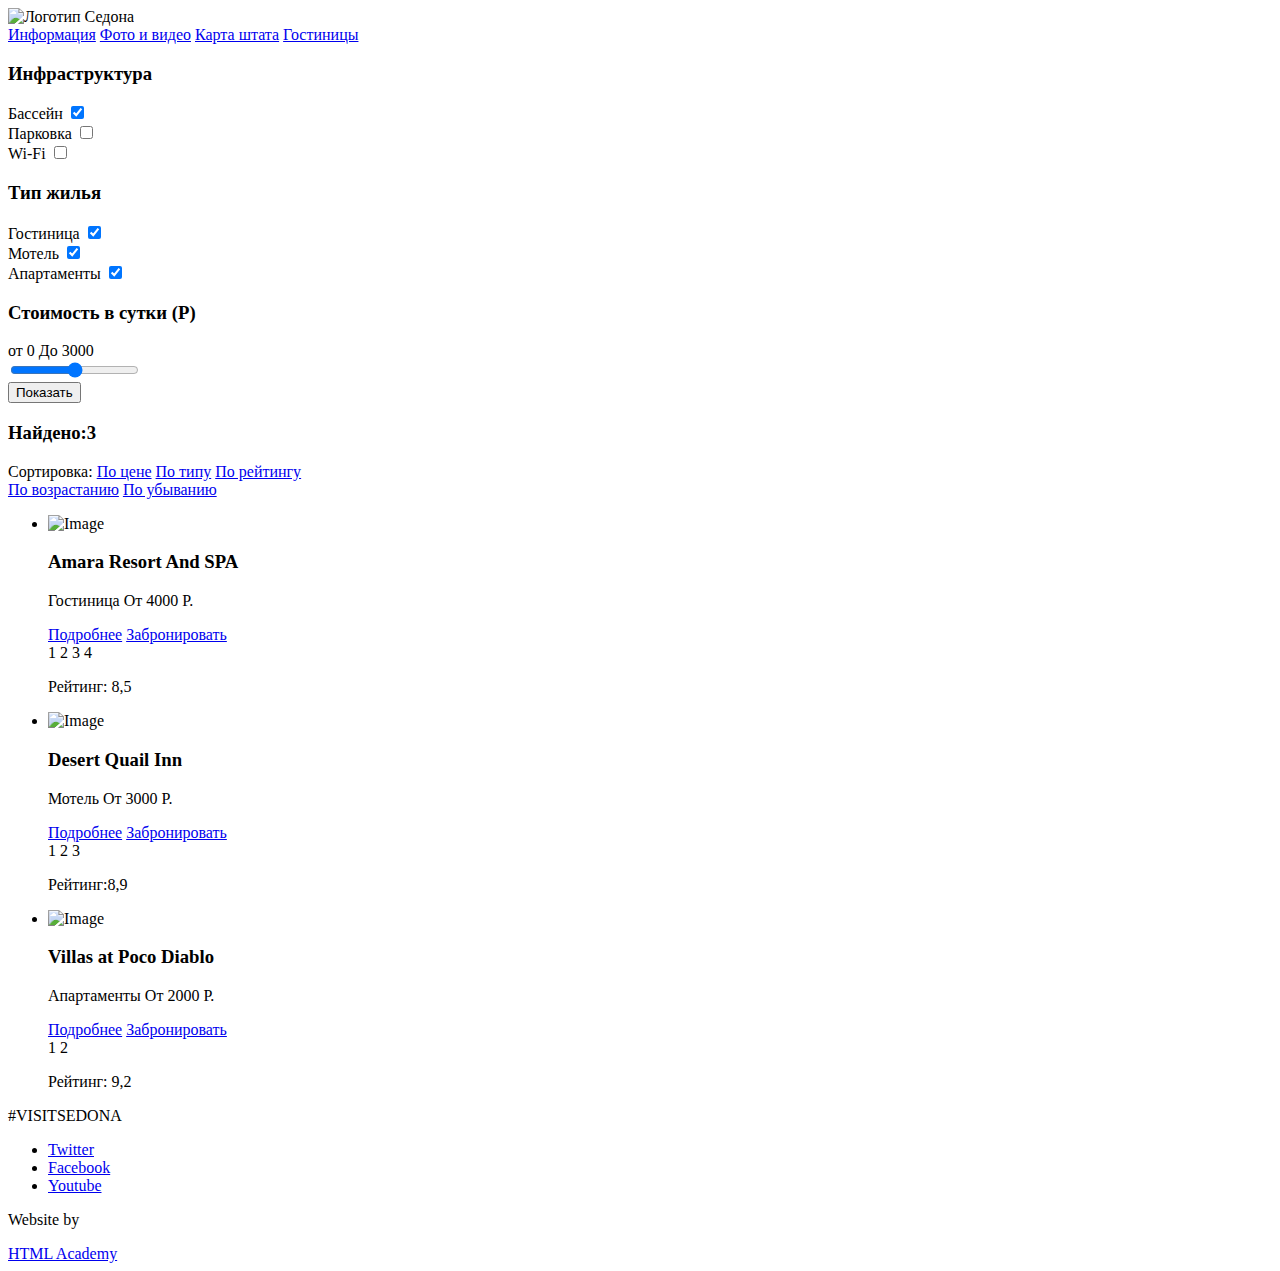
==== hotels.html @ c2d2613c "1" ====
<!DOCTYPE html>
<html lang="ru">
<head>
    <meta charset="UTF-8">
    <title>Hotels</title>
</head>
<body>
    <header class="header">
        <a class="header-logo">
            <img src="img/index-logo.svg" width="" height="" alt="Логотип Седона">
        </a>
        <nav class="header-menu">
            <a class="header-menu-link" href="#">Информация</a>
            <a class="header-menu-link" href="#">Фото и видео</a>
            <a class="header-menu-link" href="#">Карта штата</a>
            <a class="header-menu-link" href="hotels.html">Гостиницы</a>
        </nav>
    </header>
    <main>
        <form class="filters">
            <div class="filters-box">
                <h3 class="filters-box-infrastructure">Инфраструктура</h3>
                    <div class="filters-box-swimmingpool">
                        <lable for="swimmingpool">Бассейн</lable> 
                        <input type="checkbox" id="swimmingpool" checked>
                    </div>
                    <div class="filters-box-parking"> 
                        <lable for="parking">Парковка</lable> 
                        <input type="checkbox" id="parking">
                    </div>
                    <div class="filters-box-wifi"> 
                        <lable for="Wifi">Wi-Fi</lable> 
                        <input type="checkbox" id="Wifi">
                    </div>
            </div>
            <div class="filters-box">
                <h3 class="filters-box-home">Тип жилья</h3>
                <div class="filters-box-hotel">
                    <lable for="hotel">Гостиница</lable> 
                    <input type="checkbox" id="hotel" checked>
                </div>
                <div class="filters-box-motel">
                    <lable for="motel">Мотель</lable> 
                    <input type="checkbox" id="motel" checked>
                </div>
                <div class="filters-box-apartment">
                    <lable for="apartment">Апартаменты</lable> 
                    <input type="checkbox" id="apartment" checked>
                </div>
            </div>
            <div class="filters-box filters-slider">
                <h3 class="filters-box-value">Стоимость в сутки (Р)</h3>
                <div class="filters-slider-range">
                    <span class="slider-value">от 0</span>
                    <span class="slider-value">До 3000</span>
                </div>
                <input type="range" min="0" max="4000">
                <div class="slider">
                    <div class="slider-bar">
                        <span class="slider-toggler"></span>
                        <span class="slider-toggler"></span>
                    </div>
                </div>
                <div class="slider-button">
                    <input id="button-box" type="submit" value="Показать">
                </div>
            </div>
            <div class="sorting">
                <h3 class="sorting-heading">Найдено:3</h3>
                <div class="sorting-target">
                    Сортировка:
                    <a href="#" name="По цене">По цене</a>
                    <a href="#" name="По типу">По типу</a>
                    <a href="#" name="По рейтингу">По рейтингу</a>
                </div>
                <div class="sorting-order">
                    <a href="#" class="sorting-order-button sorting-order-button-asc">По возрастанию</a>
                    <a href="#" class="sorting-order-button sorting-order-button-desc sorting-order-button-active">По убыванию</a>
                </div>
            </div>
        </form>
        <section class="hotels">
            <ul class="hotels-list">
                <li class="card">
                    <img src="#" alt="Image" class="card-img">
                    <div class="card-content">
                        <h3 class="card-heading">Amara Resort And SPA</h3>
                        <p class="card-caption">
                            <span>Гостиница</span>
                            <span>От 4000 Р.</span>
                        </p>
                        <div class="card-btn">
                            <a href="#" class="btn card-btn">Подробнее</a>
                            <a href="#" class="btn card-btn card-btn-secondary">Забронировать</a>
                        </div>
                    </div>
                    <div class="card-rating">
                        <div class="rating-stars">
                            <span class="rating-star">1</span>
                            <span class="rating-star">2</span>
                            <span class="rating-star">3</span>
                            <span class="rating-star">4</span>
                        </div>
                        <p class="rarting-summery">
                            Рейтинг: 8,5
                        </p>
                    </div>
                </li>
                <li class="card">
                    <img src="#" alt="Image" class="card-img">
                    <div class="card-content">
                        <h3 class="card-heading">Desert Quail Inn</h3>
                        <p class="card-caption">
                            <span>Мотель</span>
                            <span>От 3000 Р.</span>
                        </p>
                        <div class="card-btn">
                            <a href="#" class="btn card-btn">Подробнее</a>
                            <a href="#" class="btn card-btn">Забронировать</a>
                        </div>
                    </div>
                    <div class="card-rating">
                        <div class="rating-stars">
                            <span class="rating-star">1</span>
                            <span class="rating-star">2</span>
                            <span class="rating-star">3</span>
                        </div>
                        <p class="rarting-summery">
                            Рейтинг:8,9
                        </p>
                    </div>
                </li>
                <li class="card">
                    <img src="#" alt="Image" class="card-img">
                    <div class="card-content">
                        <h3 class="card-heading">Villas at Poco Diablo</h3>
                        <p class="card-caption">
                            <span>Апартаменты</span>
                            <span>От 2000 Р.</span>
                        </p>
                        <div class="card-btn">
                            <a href="#" class="btn card-btn">Подробнее</a>
                            <a href="#" class="btn card-btn">Забронировать</a>
                        </div>
                    </div>
                    <div class="card-rating">
                        <div class="rating-stars">
                            <span class="rating-star">1</span>
                            <span class="rating-star">2</span>
                        </div>
                        <p class="rarting-summery">
                            Рейтинг: 9,2
                        </p>
                    </div>
                </li>
            </ul>
        </section>
    </main>
    <footer class="footer">
        <p class="footer-hashtag hashtag">#VISITSEDONA</p>
        <ul class="footer-socials">
            <li><a class="button social social-tw" href="#">Twitter</a></li>
            <li><a class="button social social-fb" href="#">Facebook</a></li>
            <li><a class="button social social-ytb" href="#">Youtube</a></li>
        </ul>
        <div class="footer-credentials credentials">
            <p class="credentials-caption">Website by</p>
            <a class="credentials-link" href="https://htlmacadamy.ru">HTML Academy</a>
        </div>
    </footer>
</body>
</html>
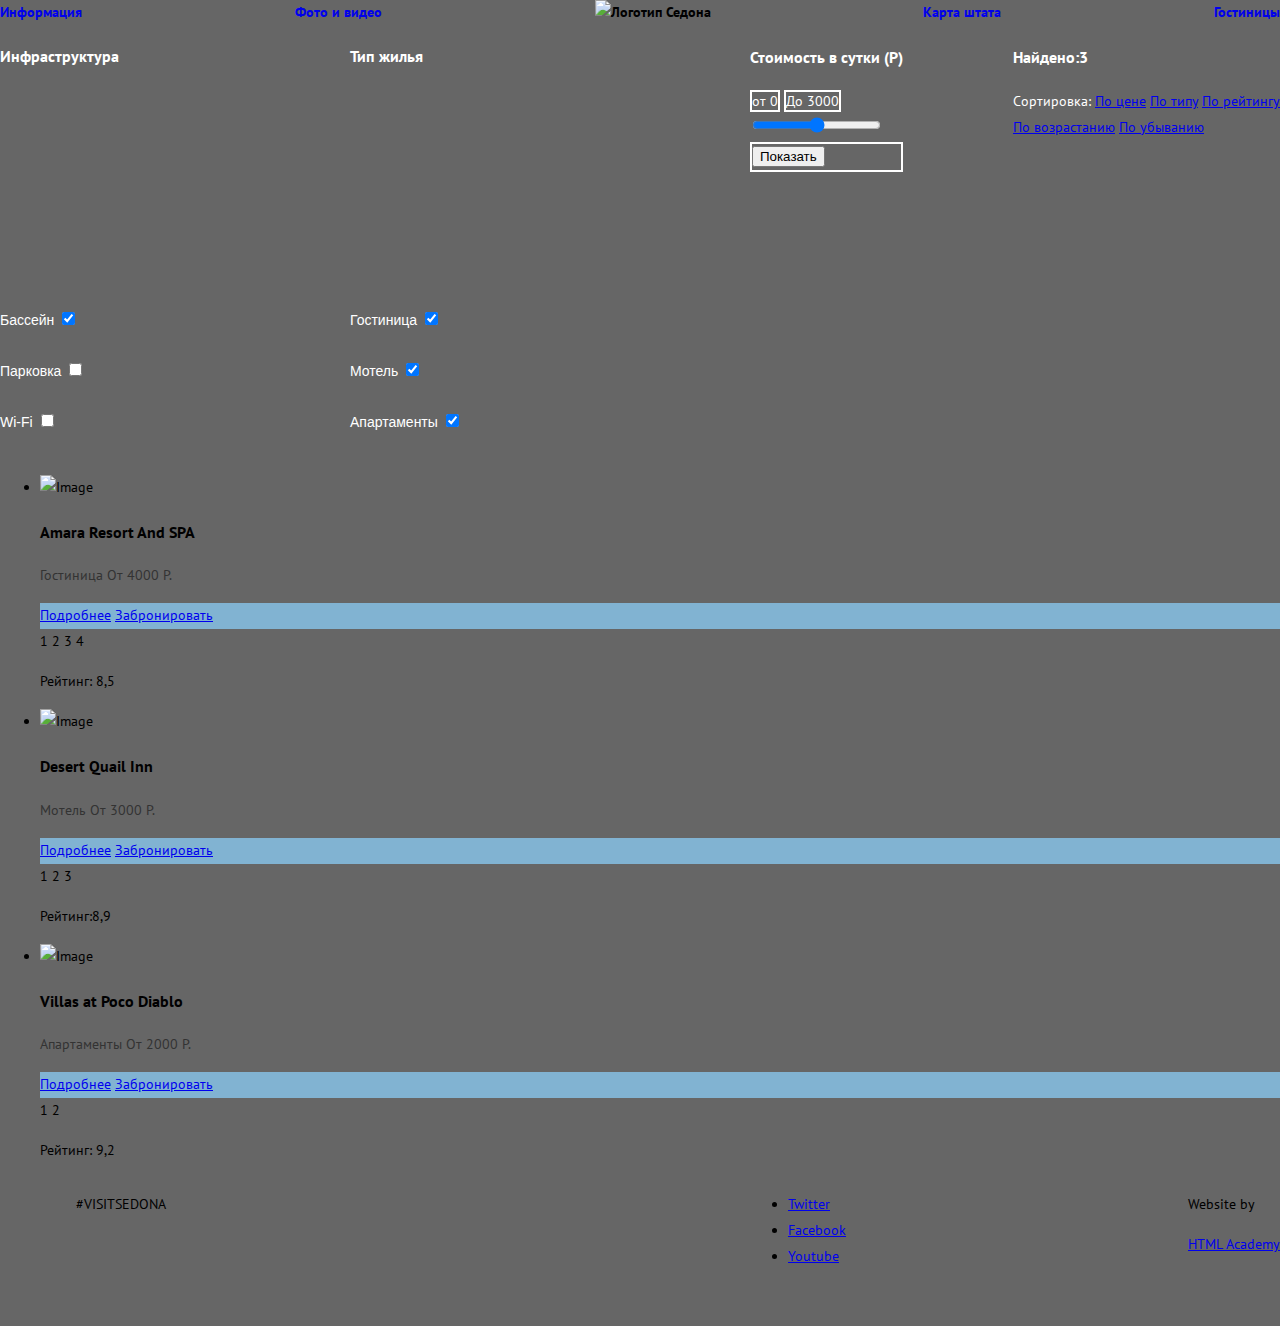
==== commit f4f002ea: "на второй комп" ====
--- a/hotels.html
+++ b/hotels.html
@@ -3,15 +3,19 @@
 <head>
     <meta charset="UTF-8">
     <title>Hotels</title>
+    <link rel="stylesheet" href="css/normalize.css">
+    <link rel="stylesheet" href="css/outline.css">
+    <link href="https://fonts.googleapis.com/css?family=PT+Sans:400,700&amp;subset=latin,cyrillic" rel="stylesheet">
+    <link rel="stylesheet" href="hotels.css" type="text/css">
 </head>
 <body>
     <header class="header">
-        <a class="header-logo">
-            <img src="img/index-logo.svg" width="" height="" alt="Логотип Седона">
-        </a>
         <nav class="header-menu">
             <a class="header-menu-link" href="#">Информация</a>
             <a class="header-menu-link" href="#">Фото и видео</a>
+            <a class="header-logo">
+                <img src="Layer 8.jpg" width="67px" height="56px" alt="Логотип Седона">
+            </a>
             <a class="header-menu-link" href="#">Карта штата</a>
             <a class="header-menu-link" href="hotels.html">Гостиницы</a>
         </nav>
@@ -20,30 +24,30 @@
         <form class="filters">
             <div class="filters-box">
                 <h3 class="filters-box-infrastructure">Инфраструктура</h3>
-                    <div class="filters-box-swimmingpool">
+                    <div class="input-group filters-input-group">
                         <lable for="swimmingpool">Бассейн</lable> 
                         <input type="checkbox" id="swimmingpool" checked>
                     </div>
-                    <div class="filters-box-parking"> 
+                    <div class="input-group"> 
                         <lable for="parking">Парковка</lable> 
                         <input type="checkbox" id="parking">
                     </div>
-                    <div class="filters-box-wifi"> 
+                    <div class="input-group"> 
                         <lable for="Wifi">Wi-Fi</lable> 
                         <input type="checkbox" id="Wifi">
                     </div>
             </div>
             <div class="filters-box">
                 <h3 class="filters-box-home">Тип жилья</h3>
-                <div class="filters-box-hotel">
+                <div class="input-group">
                     <lable for="hotel">Гостиница</lable> 
                     <input type="checkbox" id="hotel" checked>
                 </div>
-                <div class="filters-box-motel">
+                <div class="input-group">
                     <lable for="motel">Мотель</lable> 
                     <input type="checkbox" id="motel" checked>
                 </div>
-                <div class="filters-box-apartment">
+                <div class="input-group">
                     <lable for="apartment">Апартаменты</lable> 
                     <input type="checkbox" id="apartment" checked>
                 </div>
@@ -51,8 +55,8 @@
             <div class="filters-box filters-slider">
                 <h3 class="filters-box-value">Стоимость в сутки (Р)</h3>
                 <div class="filters-slider-range">
-                    <span class="slider-value">от 0</span>
-                    <span class="slider-value">До 3000</span>
+                    <span class="slider-value-from">от 0</span>
+                    <span class="slider-value-to">До 3000</span>
                 </div>
                 <input type="range" min="0" max="4000">
                 <div class="slider">
@@ -69,9 +73,9 @@
                 <h3 class="sorting-heading">Найдено:3</h3>
                 <div class="sorting-target">
                     Сортировка:
-                    <a href="#" name="По цене">По цене</a>
-                    <a href="#" name="По типу">По типу</a>
-                    <a href="#" name="По рейтингу">По рейтингу</a>
+                    <a href="#" class="sorting-target sorting-target-link-active" name="По цене">По цене</a>
+                    <a href="#" class="sorting-target sorting-target-link" name="По типу">По типу</a>
+                    <a href="#" class="sorting-target sorting-target-link" name="По рейтингу">По рейтингу</a>
                 </div>
                 <div class="sorting-order">
                     <a href="#" class="sorting-order-button sorting-order-button-asc">По возрастанию</a>
--- a/hotels.css
+++ b/hotels.css
@@ -0,0 +1,263 @@
+body{
+    margin: 0;
+    padding: 0;
+
+    font-family: "PT Sans" , Arial, sans-serif;
+    font-size: 14px;
+    line-height: 1.85;
+    font-weight: normal;
+    color: #000000;
+
+
+    background-color: #666666;
+}
+
+header {
+  margin: 0;
+  padding: 0;
+}
+
+.header-menu{
+    margin: 0;
+    padding: 0;
+    list-style: none;
+
+    display: flex;
+    justify-content: space-between;
+    flex-wrap: nowrap;
+}
+
+.header-menu a{
+    text-decoration: none;
+    font-weight: bold;
+}
+
+.header-logo{
+    background-image: url ("Vector Smart Object.jpg");
+}
+
+.filters{
+    display: flex;
+    justify-content: space-between;
+    flex-wrap: nowrap;
+
+    color:#ffffff;
+    background-image: url("img/backgroundimage.jpg")
+}
+
+.filters-box{
+    
+
+}
+
+.filters-box-infrastructure{
+    width: 240px;
+    height: 220px;
+    font-size: 16px;
+    font-weight: 21px;
+
+    padding-bottom: 30px;
+}
+
+.filters-box-home{
+    width: 290px;
+    height: 220px;
+    font-size: 16px;
+    font-weight: 21px;
+
+    padding-bottom: 30px;
+}
+
+.filters-box-slider{
+    width: 330px;
+    height: 220px;
+    font-size: 16px;
+    font-weight: 21px;
+}
+
+.input-group{
+    font-size: 14px;
+    font-weight: 21px;
+    padding-bottom: 25px;
+
+    color: #ffffff;
+    font-family: "Myriad Pro" , Arial , sans-serif;
+}
+
+.filters-input-group{
+    color: #ffffff;
+}
+
+.filters-slider{
+    color: #ffffff;
+
+}
+
+.slider-value-from{
+    color: #ffffff;
+    border: #ffffff solid 2px;
+}
+
+.slider-value-to{
+    color: #ffffff;
+    border: #ffffff solid 2px;
+}
+
+.slider{
+    color: #ffffff;
+}
+
+.slider-bar{
+    color: #ffffff;
+}
+
+.slider-toggler{
+    color: #ffffff;
+
+}
+
+.slider-button{
+    color: #ffffff;
+    border: #ffffff solid 2px;
+}
+
+.sorting{
+
+}
+
+.sorting-header{
+    font-size: 21px;
+    font-weight: 26px;
+
+    /*Жирный*/
+    font-family: bold;
+}
+
+.sorting-targer{
+    font-size: 12px;
+    font-weight: 18px;
+
+    color: #000000;
+    font-family: "Myriad Pro" , Arial , sans-serif;
+
+}
+
+.sorting-targer-link{
+    color: #000000;
+}
+
+.sorting-targer-link-active{
+    color: #81b3d2;
+
+}
+
+.sorting-order-button{
+
+}
+
+.sorting-order-button-asc{
+    background-image: url("img/asc.jpg")
+    
+}
+
+.sorting-order-button-desc{
+    background-image: url("img/desc.jpg")
+    
+}
+
+.hotels{
+
+}
+
+.hotels-list{
+
+}
+
+.card{
+
+}
+
+.card-image{
+
+}
+
+.card-content{
+
+}
+
+.card-heading h3{
+    font-size: 12px;
+    font-weight: 18px;
+
+    color: #000000;
+
+}
+
+.card-caption>span:nth-child(1){
+    color:#333333;
+
+}
+
+.card-caption>span:nth-child(2){
+    color:#333333;
+}
+
+.card-btn{
+    background-color: #81b3d2;
+
+}
+
+.card-brn-secondary{
+    background-color: #766357;
+}
+
+.card-rating{
+
+}
+
+.card-stars{
+
+}
+
+.card-star{
+    background-image: url("img/star.jpg");
+}
+
+.rating-summery{
+    font-size: 12px;
+    font-weight: 18px;
+
+    background-color: #f2f2f2;
+    color: #666666;
+    font-family: "Myriad Pro" , Arial , sans-serif;
+
+}
+
+.footer{
+    display: flex;
+    justify-content: space-between;
+}
+
+.footer-hashtag{
+    margin-left: 76px;
+    margin-right: 90px;
+    height: 120px;
+    width: 240px;
+}
+
+.social{
+    height: 30px;
+    list-style: none;
+
+}
+
+.social-tw,
+.social-fb,
+.social-ytb{
+    height: 30px;
+    
+}
+
+.footer-credentials{
+    height: 100px;
+}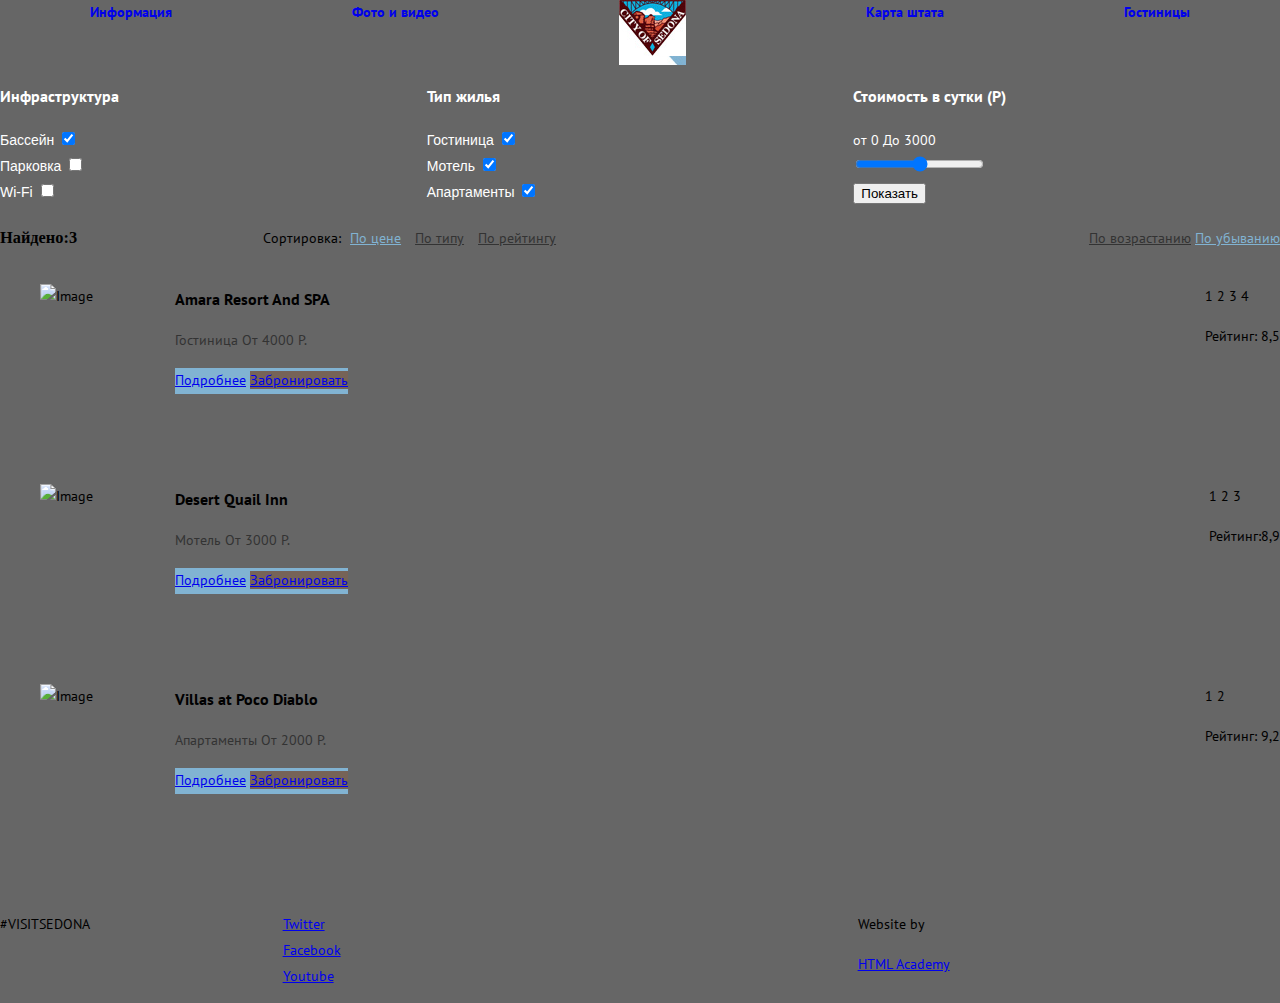
==== commit 07fcb73e: "на ноут" ====
--- a/hotels.html
+++ b/hotels.html
@@ -86,65 +86,65 @@
         <section class="hotels">
             <ul class="hotels-list">
                 <li class="card">
-                    <img src="#" alt="Image" class="card-img">
                     <div class="card-content">
-                        <h3 class="card-heading">Amara Resort And SPA</h3>
+                        <img src="#"  class="card-img" alt="Image" width="135"   height="90">
+                        <h3 class="card-heading ">Amara Resort And SPA</h3>
                         <p class="card-caption">
                             <span>Гостиница</span>
                             <span>От 4000 Р.</span>
                         </p>
                         <div class="card-btn">
-                            <a href="#" class="btn card-btn">Подробнее</a>
-                            <a href="#" class="btn card-btn card-btn-secondary">Забронировать</a>
+                            <a href="#" class="btn card-btn ">Подробнее</a>
+                            <a href="#" class="btn card-btn  card-btn-secondary ">Забронировать</a>
                         </div>
                     </div>
                     <div class="card-rating">
-                        <div class="rating-stars">
+                        <div class="rating-stars ">
                             <span class="rating-star">1</span>
                             <span class="rating-star">2</span>
                             <span class="rating-star">3</span>
                             <span class="rating-star">4</span>
                         </div>
-                        <p class="rarting-summery">
+                        <p class="rarting-summery ">
                             Рейтинг: 8,5
                         </p>
                     </div>
                 </li>
                 <li class="card">
-                    <img src="#" alt="Image" class="card-img">
                     <div class="card-content">
-                        <h3 class="card-heading">Desert Quail Inn</h3>
+                        <img src="#" class="card-img" alt="Image" width="135"  height="90">
+                        <h3 class="card-heading ">Desert Quail Inn</h3>
                         <p class="card-caption">
                             <span>Мотель</span>
                             <span>От 3000 Р.</span>
                         </p>
                         <div class="card-btn">
-                            <a href="#" class="btn card-btn">Подробнее</a>
-                            <a href="#" class="btn card-btn">Забронировать</a>
+                            <a href="#" class="btn card-btn ">Подробнее</a>
+                            <a href="#" class="card-btn-secondary ">Забронировать</a>
                         </div>
                     </div>
                     <div class="card-rating">
-                        <div class="rating-stars">
+                        <div class="rating-stars ">
                             <span class="rating-star">1</span>
                             <span class="rating-star">2</span>
                             <span class="rating-star">3</span>
                         </div>
-                        <p class="rarting-summery">
+                        <p class="rarting-summery ">
                             Рейтинг:8,9
                         </p>
                     </div>
                 </li>
                 <li class="card">
-                    <img src="#" alt="Image" class="card-img">
                     <div class="card-content">
+                        <img src="#" class="card-img" alt="Image" width="135"  height="90">
                         <h3 class="card-heading">Villas at Poco Diablo</h3>
                         <p class="card-caption">
                             <span>Апартаменты</span>
                             <span>От 2000 Р.</span>
                         </p>
                         <div class="card-btn">
-                            <a href="#" class="btn card-btn">Подробнее</a>
-                            <a href="#" class="btn card-btn">Забронировать</a>
+                            <a href="#" class="btn card-btn ">Подробнее</a>
+                            <a href="#" class="btn card-btn card-btn-secondary ">Забронировать</a>
                         </div>
                     </div>
                     <div class="card-rating">
@@ -152,7 +152,7 @@
                             <span class="rating-star">1</span>
                             <span class="rating-star">2</span>
                         </div>
-                        <p class="rarting-summery">
+                        <p class="rarting-summery ">
                             Рейтинг: 9,2
                         </p>
                     </div>
--- a/hotels.css
+++ b/hotels.css
@@ -12,7 +12,9 @@
     background-color: #666666;
 }
 
-header {
+   
+
+.header {
   margin: 0;
   padding: 0;
 }
@@ -23,7 +25,7 @@
     list-style: none;
 
     display: flex;
-    justify-content: space-between;
+    justify-content: space-around;
     flex-wrap: nowrap;
 }
 
@@ -33,52 +35,51 @@
 }
 
 .header-logo{
-    background-image: url ("Vector Smart Object.jpg");
+    background-image: url("Vector Smart Object.jpg");
 }
 
 .filters{
+    margin: 0;
+    padding: 0;
+    list-style: none;
+
     display: flex;
     justify-content: space-between;
-    flex-wrap: nowrap;
+    flex-wrap: wrap;
 
     color:#ffffff;
     background-image: url("img/backgroundimage.jpg")
 }
 
 .filters-box{
-    
-
-}
+    width: 33.3333%;
+    
+    
+}
+
 
 .filters-box-infrastructure{
-    width: 240px;
-    height: 220px;
-    font-size: 16px;
-    font-weight: 21px;
-
-    padding-bottom: 30px;
+    
+    
+    
+    
 }
 
 .filters-box-home{
-    width: 290px;
-    height: 220px;
-    font-size: 16px;
-    font-weight: 21px;
-
-    padding-bottom: 30px;
+   
+   
+   
+    
 }
 
 .filters-box-slider{
-    width: 330px;
-    height: 220px;
-    font-size: 16px;
-    font-weight: 21px;
+    
+   
+    
 }
 
 .input-group{
-    font-size: 14px;
-    font-weight: 21px;
-    padding-bottom: 25px;
+
 
     color: #ffffff;
     font-family: "Myriad Pro" , Arial , sans-serif;
@@ -95,12 +96,12 @@
 
 .slider-value-from{
     color: #ffffff;
-    border: #ffffff solid 2px;
+   
 }
 
 .slider-value-to{
     color: #ffffff;
-    border: #ffffff solid 2px;
+    
 }
 
 .slider{
@@ -118,40 +119,62 @@
 
 .slider-button{
     color: #ffffff;
-    border: #ffffff solid 2px;
+   
+    
 }
 
 .sorting{
-
-}
-
-.sorting-header{
-    font-size: 21px;
-    font-weight: 26px;
+    margin: 0;
+    padding: 0;
+    list-style: none;
+    width: 100%;
+
+    display: flex;
+    justify-content: space-between;
+    align-items: baseline;
+}
+
+.sorting-heading{
+    color: #000000;
+    font-family: "Myriad Pro" , Arial , sans-serif;
 
     /*Жирный*/
     font-family: bold;
 }
 
-.sorting-targer{
-    font-size: 12px;
-    font-weight: 18px;
-
+.sorting-target{
     color: #000000;
-    font-family: "Myriad Pro" , Arial , sans-serif;
-
-}
-
-.sorting-targer-link{
-    color: #000000;
-}
-
-.sorting-targer-link-active{
+    width: 50%;
+
+
+    margin: 0 5px;
+
+
+
+    justify-content: flex-start;
+    
+}
+
+.sorting-target-link{
+    color:#333333;
+    
+}
+
+.sorting-target-link-active{
     color: #81b3d2;
 
 }
 
 .sorting-order-button{
+    color:#333333;
+  
+}
+
+.sorting-order-button-active{
+    justify-content: flex-end;
+    
+
+    color: #81b3d2;
 
 }
 
@@ -170,24 +193,35 @@
 }
 
 .hotels-list{
+    list-style: none;
 
 }
 
 .card{
-
-}
-
-.card-image{
+    display: flex;
+    justify-content: space-between;
+    width: 100%;
+    
+
+}
+
+.card-img{
+    height: 100%;
 
 }
 
 .card-content{
-
-}
-
-.card-heading h3{
-    font-size: 12px;
-    font-weight: 18px;
+    display: flex;
+    flex-flow: column wrap;
+    flex-grow: 1;
+    align-content: flex-start;
+
+    
+}
+
+.card-heading {
+    margin: 0;
+    
 
     color: #000000;
 
@@ -207,7 +241,7 @@
 
 }
 
-.card-brn-secondary{
+.card-btn-secondary{
     background-color: #766357;
 }
 
@@ -216,6 +250,7 @@
 }
 
 .card-stars{
+
 
 }
 
@@ -224,8 +259,6 @@
 }
 
 .rating-summery{
-    font-size: 12px;
-    font-weight: 18px;
 
     background-color: #f2f2f2;
     color: #666666;
@@ -233,31 +266,58 @@
 
 }
 
+/*
+.card-baseline-under{
+    display: flex;
+    align-self: flex-start;
+
+}
+
+.card-baseline-upper{
+    
+
+}
+*/
+
 .footer{
     display: flex;
     justify-content: space-between;
+    align-items: baseline;
+    width: 100%;
+
+    
+
+
 }
 
 .footer-hashtag{
-    margin-left: 76px;
-    margin-right: 90px;
-    height: 120px;
-    width: 240px;
+
+}
+
+.footer-socials{
+    list-style: none;
+    width: 33%;
+
 }
 
 .social{
-    height: 30px;
-    list-style: none;
+    width: 33%;
+
+    /*
+    display: flex;
+    justify-content: center;
+    */
 
 }
 
 .social-tw,
 .social-fb,
 .social-ytb{
-    height: 30px;
-    
+    
+   
 }
 
 .footer-credentials{
-    height: 100px;
+    width: 33%;
+    
 }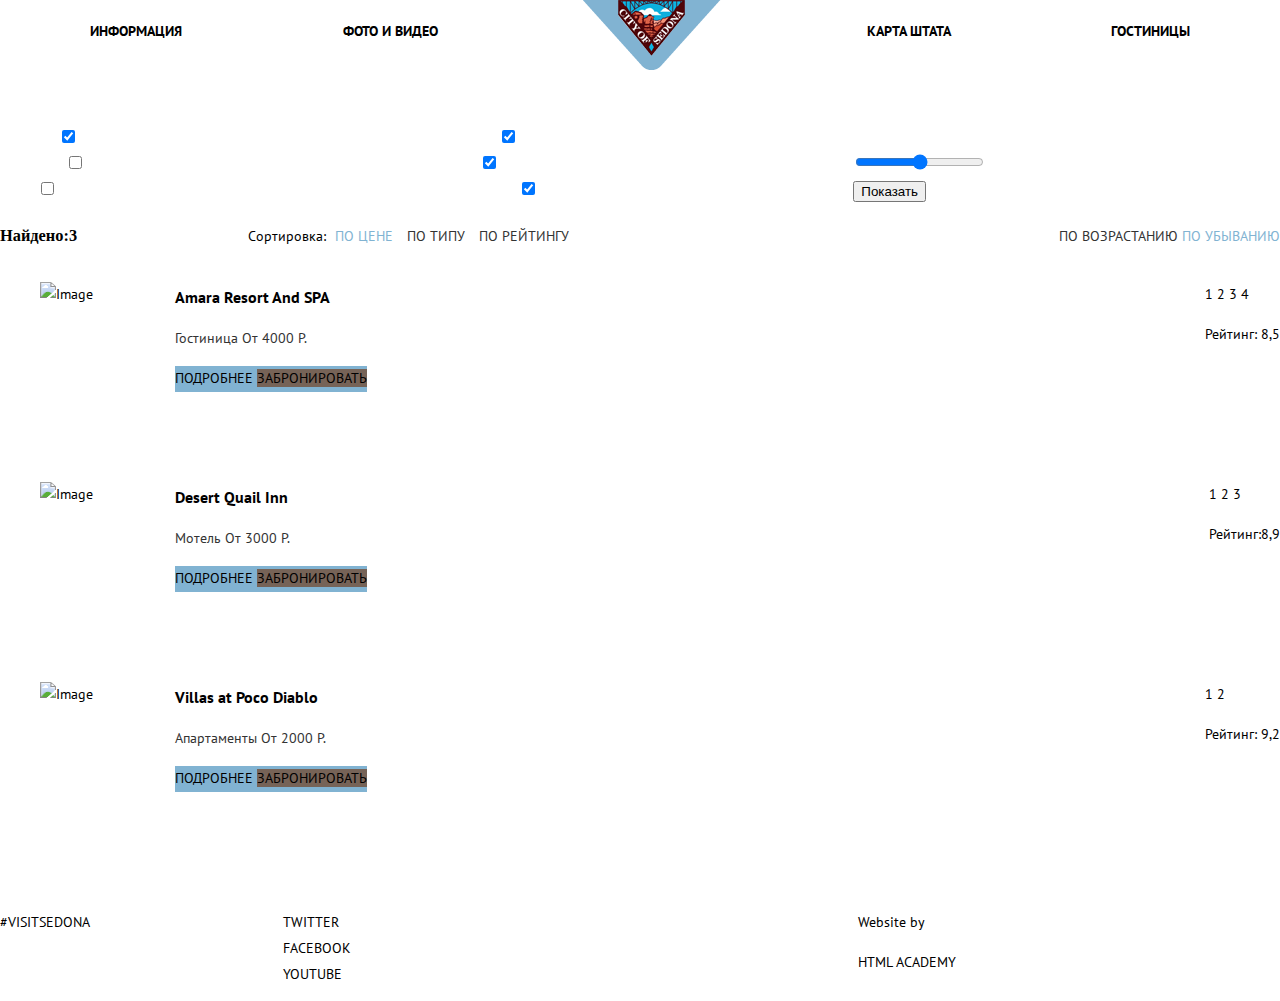
==== commit 067b4a40: "на проверочку хедер, жимбо и мейн" ====
--- a/hotels.html
+++ b/hotels.html
@@ -13,8 +13,8 @@
         <nav class="header-menu">
             <a class="header-menu-link" href="#">Информация</a>
             <a class="header-menu-link" href="#">Фото и видео</a>
-            <a class="header-logo">
-                <img src="Layer 8.jpg" width="67px" height="56px" alt="Логотип Седона">
+            <a class="header-image" href="index.html">
+                <img src="logo.png" width="138" height="70">
             </a>
             <a class="header-menu-link" href="#">Карта штата</a>
             <a class="header-menu-link" href="hotels.html">Гостиницы</a>
--- a/hotels.css
+++ b/hotels.css
@@ -9,33 +9,51 @@
     color: #000000;
 
 
-    background-color: #666666;
-}
-
-   
+    
+}
+
+a{
+    text-decoration: none;
+    color: #000;
+    text-transform: uppercase;
+}
+
+img{
+    max-width: 100%;
+    height: auto;
+    background-repeat: no-repeat;
+}
 
 .header {
-  margin: 0;
-  padding: 0;
-}
-
+  }
+  
 .header-menu{
     margin: 0;
     padding: 0;
     list-style: none;
-
-    display: flex;
-    justify-content: space-around;
-    flex-wrap: nowrap;
-}
-
-.header-menu a{
+      
+    display: flex;
+    flex-wrap: wrap;
+    justify-content: space-between;
+    align-items: center;
+    margin:0 75px 0 75px;
+  }
+  
+.header-menu-link{
+
+    display: block;
+    padding: 15px 15px;
+
+
     text-decoration: none;
     font-weight: bold;
 }
-
-.header-logo{
-    background-image: url("Vector Smart Object.jpg");
+  
+.header-image{
+    position: relative;
+    padding: 0;
+
+    margin-bottom: -16px;  
 }
 
 .filters{
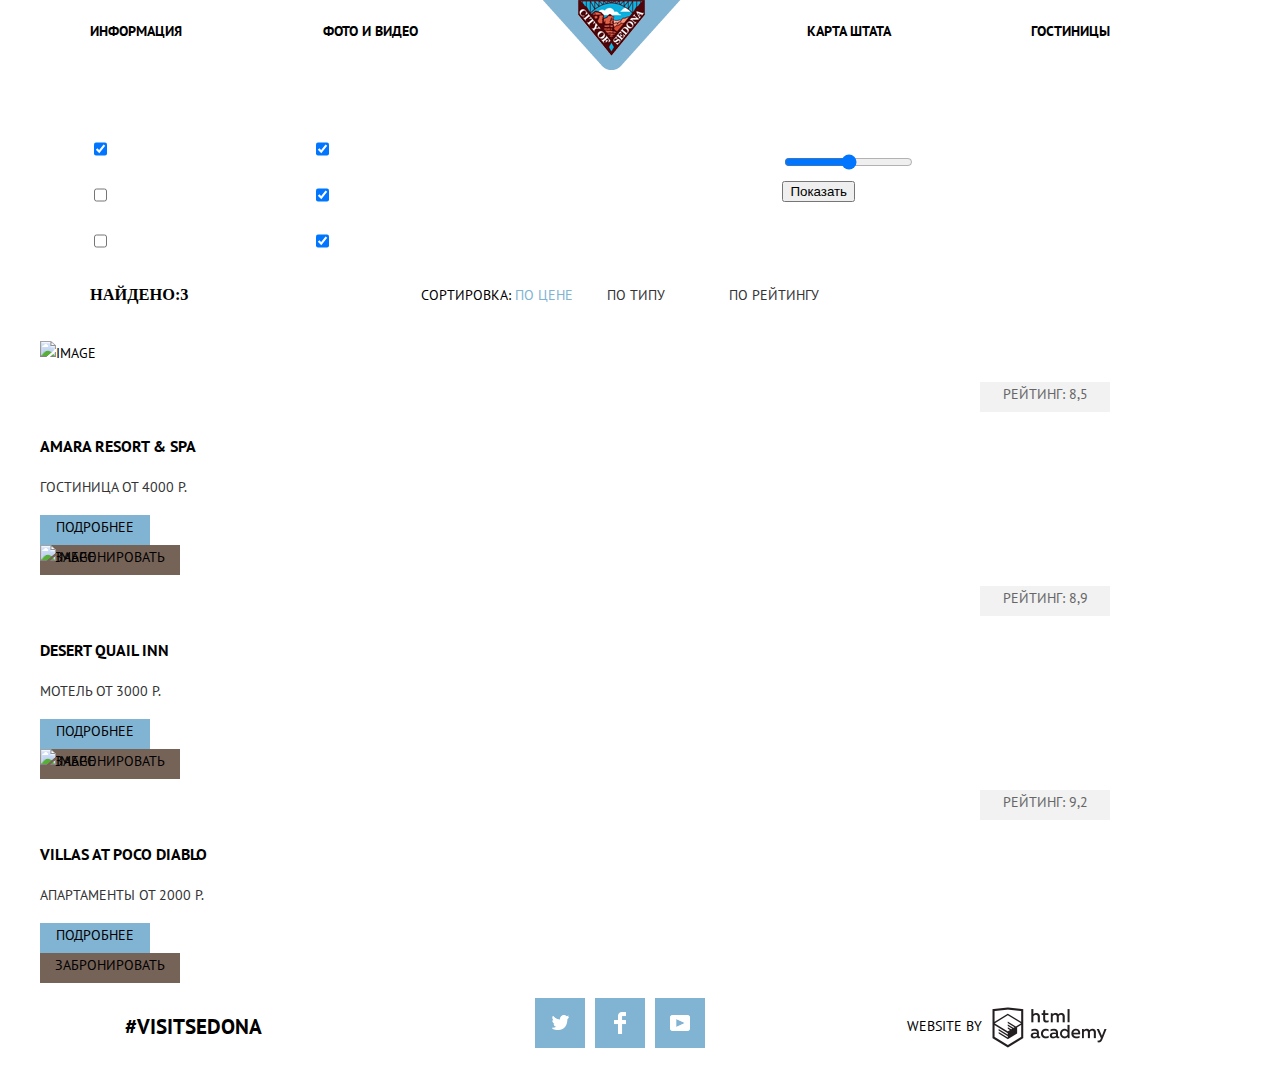
==== commit 27a2dfc8: "Добавил js(ниче не понимаю)" ====
--- a/hotels.html
+++ b/hotels.html
@@ -20,7 +20,7 @@
             <a class="header-menu-link" href="hotels.html">Гостиницы</a>
         </nav>
     </header>
-    <main>
+    <main class="contain">
         <form class="filters">
             <div class="filters-box">
                 <h3 class="filters-box-infrastructure">Инфраструктура</h3>
@@ -53,7 +53,7 @@
                 </div>
             </div>
             <div class="filters-box filters-slider">
-                <h3 class="filters-box-value">Стоимость в сутки (Р)</h3>
+                <h3 class="filters-box-value">Стоимость в сутки (Р):</h3>
                 <div class="filters-slider-range">
                     <span class="slider-value-from">от 0</span>
                     <span class="slider-value-to">До 3000</span>
@@ -87,15 +87,15 @@
             <ul class="hotels-list">
                 <li class="card">
                     <div class="card-content">
-                        <img src="#"  class="card-img" alt="Image" width="135"   height="90">
-                        <h3 class="card-heading ">Amara Resort And SPA</h3>
+                        <img src="hotel.png"  class="card-img" alt="Image" width="135"   height="90">
+                        <h3 class="card-heading ">Amara Resort & SPA</h3>
                         <p class="card-caption">
                             <span>Гостиница</span>
                             <span>От 4000 Р.</span>
                         </p>
                         <div class="card-btn">
                             <a href="#" class="btn card-btn ">Подробнее</a>
-                            <a href="#" class="btn card-btn  card-btn-secondary ">Забронировать</a>
+                            <a href="#" class="btn card-btn-secondary ">Забронировать</a>
                         </div>
                     </div>
                     <div class="card-rating">
@@ -105,14 +105,14 @@
                             <span class="rating-star">3</span>
                             <span class="rating-star">4</span>
                         </div>
-                        <p class="rarting-summery ">
+                        <p class="rating-summery ">
                             Рейтинг: 8,5
                         </p>
                     </div>
                 </li>
                 <li class="card">
                     <div class="card-content">
-                        <img src="#" class="card-img" alt="Image" width="135"  height="90">
+                        <img src="motel.png" class="card-img" alt="Image" width="135"  height="90">
                         <h3 class="card-heading ">Desert Quail Inn</h3>
                         <p class="card-caption">
                             <span>Мотель</span>
@@ -129,14 +129,14 @@
                             <span class="rating-star">2</span>
                             <span class="rating-star">3</span>
                         </div>
-                        <p class="rarting-summery ">
-                            Рейтинг:8,9
+                        <p class="rating-summery ">
+                            Рейтинг: 8,9
                         </p>
                     </div>
                 </li>
                 <li class="card">
                     <div class="card-content">
-                        <img src="#" class="card-img" alt="Image" width="135"  height="90">
+                        <img src="aps.png" class="card-img" alt="Image" width="135"  height="90">
                         <h3 class="card-heading">Villas at Poco Diablo</h3>
                         <p class="card-caption">
                             <span>Апартаменты</span>
@@ -152,7 +152,7 @@
                             <span class="rating-star">1</span>
                             <span class="rating-star">2</span>
                         </div>
-                        <p class="rarting-summery ">
+                        <p class="rating-summery ">
                             Рейтинг: 9,2
                         </p>
                     </div>
--- a/hotels.css
+++ b/hotels.css
@@ -8,7 +8,7 @@
     font-weight: normal;
     color: #000000;
 
-
+    width: 1200px;
     
 }
 
@@ -24,8 +24,6 @@
     background-repeat: no-repeat;
 }
 
-.header {
-  }
   
 .header-menu{
     margin: 0;
@@ -40,7 +38,6 @@
   }
   
 .header-menu-link{
-
     display: block;
     padding: 15px 15px;
 
@@ -56,94 +53,88 @@
     margin-bottom: -16px;  
 }
 
+
+
 .filters{
     margin: 0;
     padding: 0;
     list-style: none;
 
     display: flex;
-    justify-content: space-between;
+    
     flex-wrap: wrap;
 
     color:#ffffff;
-    background-image: url("img/backgroundimage.jpg")
+
+    background-image: url(hotelbackground.png);
+    width: 1200px;
+    background-repeat: no-repeat;
+    
+
+    text-transform: uppercase;
+    
 }
 
 .filters-box{
-    width: 33.3333%;
-    
-    
-}
-
-
-.filters-box-infrastructure{
-    
-    
-    
-    
-}
-
-.filters-box-home{
+    margin-left: 90px;
+    
+}
+
+
+
+.input-group{
+    font-weight: bold;
+    padding: 10px 0;
+    display: flex;
+    flex-direction: row-reverse;
+    justify-content: flex-end;
+
+
+    color: #ffffff;
+    font-family: "Myriad Pro" , Arial , sans-serif;
+}
+
+.filters-input-group{
+    color: #ffffff;
+}
+
+.filters-slider{
+    margin-left: 340px;
+    color: #ffffff;
+
+}
+
+.slider-value-from{
+    color: #ffffff;
    
+}
+
+.slider-value-to{
+    color: #ffffff;
+    
+}
+
+.slider{
+    color: #ffffff;
+}
+
+.slider-bar{
+    color: #ffffff;
+}
+
+.slider-toggler{
+    color: #ffffff;
+
+}
+
+.slider-button{
+    color: #ffffff;
    
-   
-    
-}
-
-.filters-box-slider{
-    
-   
-    
-}
-
-.input-group{
-
-
-    color: #ffffff;
-    font-family: "Myriad Pro" , Arial , sans-serif;
-}
-
-.filters-input-group{
-    color: #ffffff;
-}
-
-.filters-slider{
-    color: #ffffff;
-
-}
-
-.slider-value-from{
-    color: #ffffff;
-   
-}
-
-.slider-value-to{
-    color: #ffffff;
-    
-}
-
-.slider{
-    color: #ffffff;
-}
-
-.slider-bar{
-    color: #ffffff;
-}
-
-.slider-toggler{
-    color: #ffffff;
-
-}
-
-.slider-button{
-    color: #ffffff;
-   
     
 }
 
 .sorting{
-    margin: 0;
-    padding: 0;
+    margin-left: 90px;
     list-style: none;
     width: 100%;
 
@@ -156,24 +147,22 @@
     color: #000000;
     font-family: "Myriad Pro" , Arial , sans-serif;
 
-    /*Жирный*/
+    
     font-family: bold;
 }
 
 .sorting-target{
     color: #000000;
-    width: 50%;
-
-
-    margin: 0 5px;
-
-
+    
+
+    
 
     justify-content: flex-start;
     
 }
 
 .sorting-target-link{
+    margin: 0 30px;
     color:#333333;
     
 }
@@ -184,12 +173,17 @@
 }
 
 .sorting-order-button{
+    height: 11px;
+    width: 10px;
+    
+
     color:#333333;
   
 }
 
 .sorting-order-button-active{
-    justify-content: flex-end;
+    height: 11px;
+    width: 10px;
     
 
     color: #81b3d2;
@@ -197,18 +191,36 @@
 }
 
 .sorting-order-button-asc{
-    background-image: url("img/asc.jpg")
+    margin-right: 5px;
+    background-image: url(icon-up-dir.png);
+    background-repeat: no-repeat;
+
+    display: inline-block;
+    height: 11px;
+    width: 10px;
+
+    text-indent: 100%;
+    white-space: nowrap;
+    overflow: hidden;
     
 }
 
 .sorting-order-button-desc{
-    background-image: url("img/desc.jpg")
-    
-}
-
-.hotels{
-
-}
+    margin-right: 90px;
+    background-image: url(icon-down-dir.png);
+    background-repeat: no-repeat;
+
+    display: inline-block;
+    height: 11px;
+    width: 10px;
+
+    text-indent: 100%;
+    white-space: nowrap;
+    overflow: hidden;
+    
+}
+
+
 
 .hotels-list{
     list-style: none;
@@ -219,28 +231,26 @@
     display: flex;
     justify-content: space-between;
     width: 100%;
-    
-
-}
-
-.card-img{
-    height: 100%;
-
-}
+
+    text-transform: uppercase;
+    
+
+}
+
+
 
 .card-content{
     display: flex;
     flex-flow: column wrap;
     flex-grow: 1;
-    align-content: flex-start;
-
-    
-}
+    justify-content: flex-start;  
+}
+
+
 
 .card-heading {
     margin: 0;
     
-
     color: #000000;
 
 }
@@ -257,58 +267,71 @@
 .card-btn{
     background-color: #81b3d2;
 
+
+    display: inline-block;
+    text-align: center;
+    height: 30px;
+    width: 110px;
+
 }
 
 .card-btn-secondary{
     background-color: #766357;
-}
-
-.card-rating{
-
-}
-
-.card-stars{
-
-
-}
-
-.card-star{
-    background-image: url("img/star.jpg");
+
+
+    display: inline-block;
+    text-align: center;
+    height: 30px;
+    width: 140px;
+}
+
+
+.rating-star{
+    background-image: url(star.jpg);
+    background-position:left;
+    background-repeat: no-repeat;
+
+    display: inline-block;
+    height: 18px;
+    width: 17px;
+
+    text-indent: 100%;
+    white-space: nowrap;
+    overflow: hidden;
+  
 }
 
 .rating-summery{
+    padding:0 10px;
+    margin-right: 90px;
+
+    text-align: center;
 
     background-color: #f2f2f2;
     color: #666666;
-    font-family: "Myriad Pro" , Arial , sans-serif;
-
-}
-
-/*
-.card-baseline-under{
-    display: flex;
-    align-self: flex-start;
-
-}
-
-.card-baseline-upper{
-    
-
-}
-*/
+    
+    height: 30px;
+    width: 110px;
+
+}
 
 .footer{
     display: flex;
-    justify-content: space-between;
-    align-items: baseline;
-    width: 100%;
-
-    
-
-
+    justify-content: space-around;
+    align-content: center;
+
+    
+    height: 120px;
 }
 
 .footer-hashtag{
+    font-size: 21px;
+    font-weight: bold;
+    width: 33%;
+
+    display: flex;
+    align-items: center;
+    justify-content: center;
 
 }
 
@@ -316,26 +339,81 @@
     list-style: none;
     width: 33%;
 
+    display: flex;
+    align-items: center;
+    justify-content: center;
 }
 
 .social{
-    width: 33%;
-
-    /*
-    display: flex;
-    justify-content: center;
-    */
-
-}
-
-.social-tw,
-.social-fb,
+    margin: 5px;
+}
+
+.social-tw{
+    text-indent: 100%;
+    white-space: nowrap;
+    overflow: hidden;
+
+    background-color: #81b3d2;
+
+    display: inline-block;
+    height: 50px;
+    width: 50px;
+    background-image: url(twittericon.png);
+    background-repeat: no-repeat;
+    background-position: center;
+
+}
+.social-fb{
+    text-indent: 100%;
+    white-space: nowrap;
+    overflow: hidden;
+
+    background-color: #81b3d2;
+
+    display: inline-block;
+    height: 50px;
+    width: 50px;
+    background-image: url(fbicon.png);
+    background-repeat: no-repeat;
+    background-position: center;
+
+}
 .social-ytb{
-    
-   
+    text-indent: 100%;
+    white-space: nowrap;
+    overflow: hidden;
+
+    background-color: #81b3d2;
+
+    display: inline-block;
+    height: 50px;
+    width: 50px;
+    background-image: url(youtubeIMG.png);
+    background-repeat: no-repeat;
+    background-position: center;  
 }
 
 .footer-credentials{
     width: 33%;
-    
+
+    display: flex;
+    align-items: center;
+    justify-content: center;  
+}
+
+.credentials-caption{
+    text-transform: uppercase;
+    margin-right: 10px;
+}
+
+.credentials-link{
+    text-indent: 100%;
+    white-space: nowrap;
+    overflow: hidden;
+
+    background-image: url(logo_name.png);
+    height: 41px;
+    width: 115px;
+    background-repeat: no-repeat;
+    background-position: center;
 }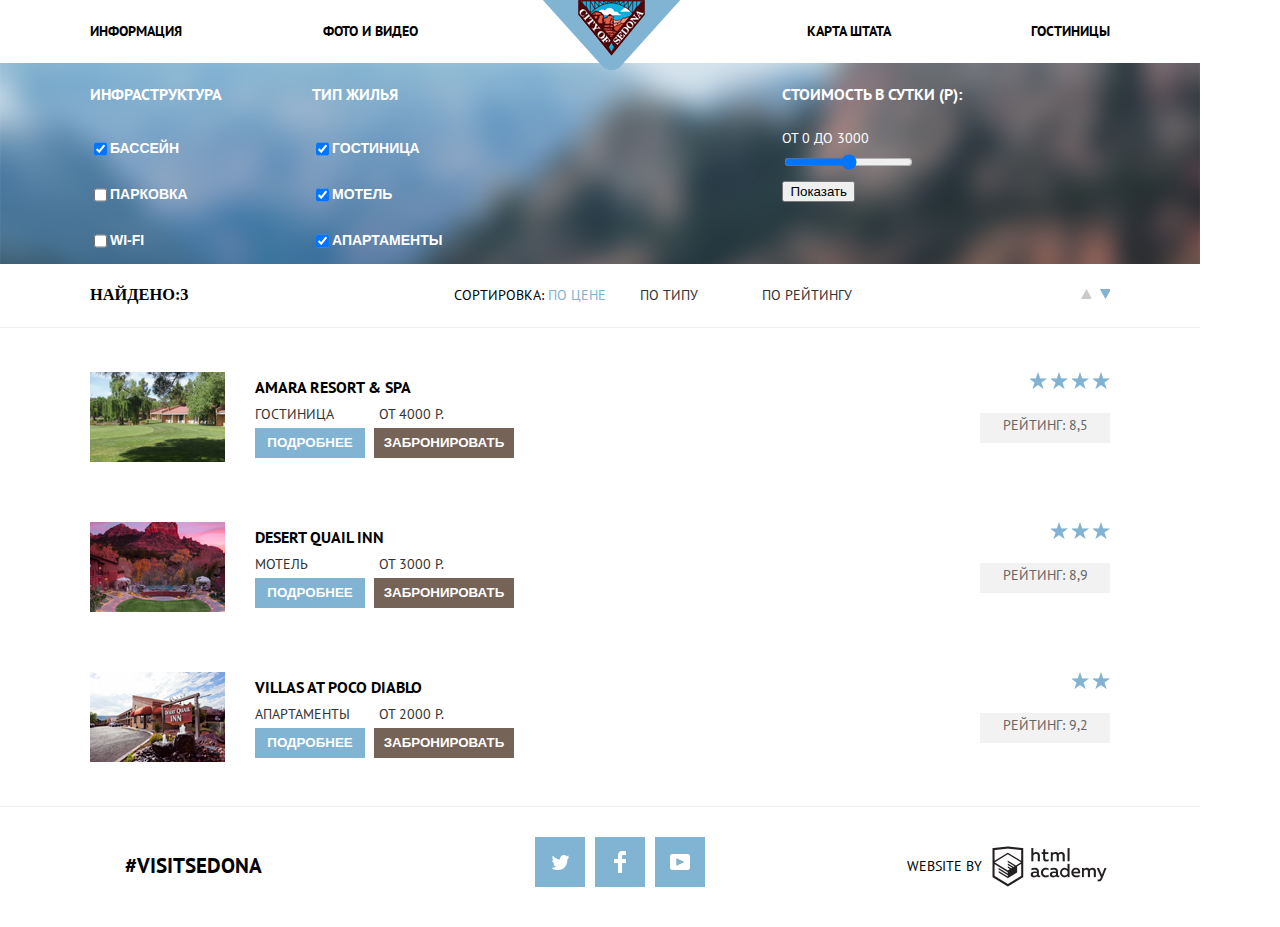
==== commit 8498cee0: "на проверку" ====
--- a/hotels.html
+++ b/hotels.html
@@ -14,7 +14,7 @@
             <a class="header-menu-link" href="#">Информация</a>
             <a class="header-menu-link" href="#">Фото и видео</a>
             <a class="header-image" href="index.html">
-                <img src="logo.png" width="138" height="70">
+                <img src="photo/logo.png" width="138" height="70">
             </a>
             <a class="header-menu-link" href="#">Карта штата</a>
             <a class="header-menu-link" href="hotels.html">Гостиницы</a>
@@ -87,15 +87,15 @@
             <ul class="hotels-list">
                 <li class="card">
                     <div class="card-content">
-                        <img src="hotel.png"  class="card-img" alt="Image" width="135"   height="90">
+                        <img src="photo/hotel.png"  class="card-img" alt="Image" width="135"   height="90">
                         <h3 class="card-heading ">Amara Resort & SPA</h3>
                         <p class="card-caption">
                             <span>Гостиница</span>
                             <span>От 4000 Р.</span>
                         </p>
                         <div class="card-btn">
-                            <a href="#" class="btn card-btn ">Подробнее</a>
-                            <a href="#" class="btn card-btn-secondary ">Забронировать</a>
+                            <button href="#" class="btn card-btn-first">Подробнее</button>
+                            <button href="#" class="card-btn-secondary">Забронировать</button>
                         </div>
                     </div>
                     <div class="card-rating">
@@ -112,15 +112,15 @@
                 </li>
                 <li class="card">
                     <div class="card-content">
-                        <img src="motel.png" class="card-img" alt="Image" width="135"  height="90">
+                        <img src="photo/motel.png" class="card-img" alt="Image" width="135"  height="90">
                         <h3 class="card-heading ">Desert Quail Inn</h3>
                         <p class="card-caption">
                             <span>Мотель</span>
                             <span>От 3000 Р.</span>
                         </p>
                         <div class="card-btn">
-                            <a href="#" class="btn card-btn ">Подробнее</a>
-                            <a href="#" class="card-btn-secondary ">Забронировать</a>
+                            <button href="#" class="btn card-btn-first">Подробнее</button>
+                            <button href="#" class="card-btn-secondary ">Забронировать</button>
                         </div>
                     </div>
                     <div class="card-rating">
@@ -136,15 +136,15 @@
                 </li>
                 <li class="card">
                     <div class="card-content">
-                        <img src="aps.png" class="card-img" alt="Image" width="135"  height="90">
+                        <img src="photo/aps.png" class="card-img" alt="Image" width="135"  height="90">
                         <h3 class="card-heading">Villas at Poco Diablo</h3>
                         <p class="card-caption">
                             <span>Апартаменты</span>
                             <span>От 2000 Р.</span>
                         </p>
                         <div class="card-btn">
-                            <a href="#" class="btn card-btn ">Подробнее</a>
-                            <a href="#" class="btn card-btn card-btn-secondary ">Забронировать</a>
+                            <button href="#" class="btn card-btn-first">Подробнее</button>
+                            <button href="#" class="card-btn-secondary ">Забронировать</button>
                         </div>
                     </div>
                     <div class="card-rating">
--- a/hotels.css
+++ b/hotels.css
@@ -66,12 +66,14 @@
 
     color:#ffffff;
 
-    background-image: url(hotelbackground.png);
+    background-image: url(photo/hotelbackground.png);
     width: 1200px;
     background-repeat: no-repeat;
     
 
     text-transform: uppercase;
+
+    border-bottom: 1px solid #f2f2f2;
     
 }
 
@@ -134,29 +136,29 @@
 }
 
 .sorting{
-    margin-left: 90px;
+    padding-left: 90px;
     list-style: none;
     width: 100%;
 
     display: flex;
     justify-content: space-between;
     align-items: baseline;
+
+    background-color: #ffffff;
 }
 
 .sorting-heading{
     color: #000000;
     font-family: "Myriad Pro" , Arial , sans-serif;
 
+    min-width:165px;
+
     
     font-family: bold;
 }
 
 .sorting-target{
     color: #000000;
-    
-
-    
-
     justify-content: flex-start;
     
 }
@@ -192,7 +194,7 @@
 
 .sorting-order-button-asc{
     margin-right: 5px;
-    background-image: url(icon-up-dir.png);
+    background-image: url(photo/icon-up-dir.png);
     background-repeat: no-repeat;
 
     display: inline-block;
@@ -207,7 +209,7 @@
 
 .sorting-order-button-desc{
     margin-right: 90px;
-    background-image: url(icon-down-dir.png);
+    background-image: url(photo/icon-down-dir.png);
     background-repeat: no-repeat;
 
     display: inline-block;
@@ -220,10 +222,14 @@
     
 }
 
-
+.hotels{
+    margin: 0 90px;
+    
+}
 
 .hotels-list{
     list-style: none;
+    padding: 0;
 
 }
 
@@ -234,15 +240,19 @@
 
     text-transform: uppercase;
     
-
-}
-
+    max-height: 90px;
+    padding: 30px 0;
+
+}
+
+.card-img{
+    padding-right: 30px;
+}
 
 
 .card-content{
     display: flex;
     flex-flow: column wrap;
-    flex-grow: 1;
     justify-content: flex-start;  
 }
 
@@ -252,58 +262,83 @@
     margin: 0;
     
     color: #000000;
-
+}
+
+.card-caption{
+    margin: 0;
 }
 
 .card-caption>span:nth-child(1){
     color:#333333;
+    display: inline-block;
+    min-width: 120px;
+
 
 }
 
 .card-caption>span:nth-child(2){
     color:#333333;
-}
-
-.card-btn{
+
+    margin: 0;
+}
+
+.card-btn-first{
     background-color: #81b3d2;
-
-
-    display: inline-block;
-    text-align: center;
+    text-transform: uppercase;
+    color: #ffffff;
+    font-weight: bold;
+    border: none;
+
     height: 30px;
     width: 110px;
 
+    
+
 }
 
 .card-btn-secondary{
     background-color: #766357;
-
-
-    display: inline-block;
-    text-align: center;
+    text-transform: uppercase;
+    color: #ffffff;
+    font-weight: bold;
+
+    border: none;
+
+    margin-left: 5px;
+
+   
     height: 30px;
     width: 140px;
 }
 
 
+.card-rating{
+    text-align: right;
+}
+
 .rating-star{
-    background-image: url(star.jpg);
-    background-position:left;
-    background-repeat: no-repeat;
-
-    display: inline-block;
+    background-image: url(photo/star.jpg);
+    background-position:right;
+    background-repeat: no-repeat;
+
+    display: inline-block;
+    text-align: center;
     height: 18px;
     width: 17px;
 
     text-indent: 100%;
     white-space: nowrap;
     overflow: hidden;
+
+    
   
 }
 
 .rating-summery{
     padding:0 10px;
-    margin-right: 90px;
+    
+
+    
 
     text-align: center;
 
@@ -322,6 +357,8 @@
 
     
     height: 120px;
+
+    border-top:1px solid #f2f2f2;
 }
 
 .footer-hashtag{
@@ -358,7 +395,7 @@
     display: inline-block;
     height: 50px;
     width: 50px;
-    background-image: url(twittericon.png);
+    background-image: url(photo/twittericon.png);
     background-repeat: no-repeat;
     background-position: center;
 
@@ -373,7 +410,7 @@
     display: inline-block;
     height: 50px;
     width: 50px;
-    background-image: url(fbicon.png);
+    background-image: url(photo/fbicon.png);
     background-repeat: no-repeat;
     background-position: center;
 
@@ -388,7 +425,7 @@
     display: inline-block;
     height: 50px;
     width: 50px;
-    background-image: url(youtubeIMG.png);
+    background-image: url(photo/youtubeIMG.png);
     background-repeat: no-repeat;
     background-position: center;  
 }
@@ -411,7 +448,7 @@
     white-space: nowrap;
     overflow: hidden;
 
-    background-image: url(logo_name.png);
+    background-image: url(photo/logo_name.png);
     height: 41px;
     width: 115px;
     background-repeat: no-repeat;
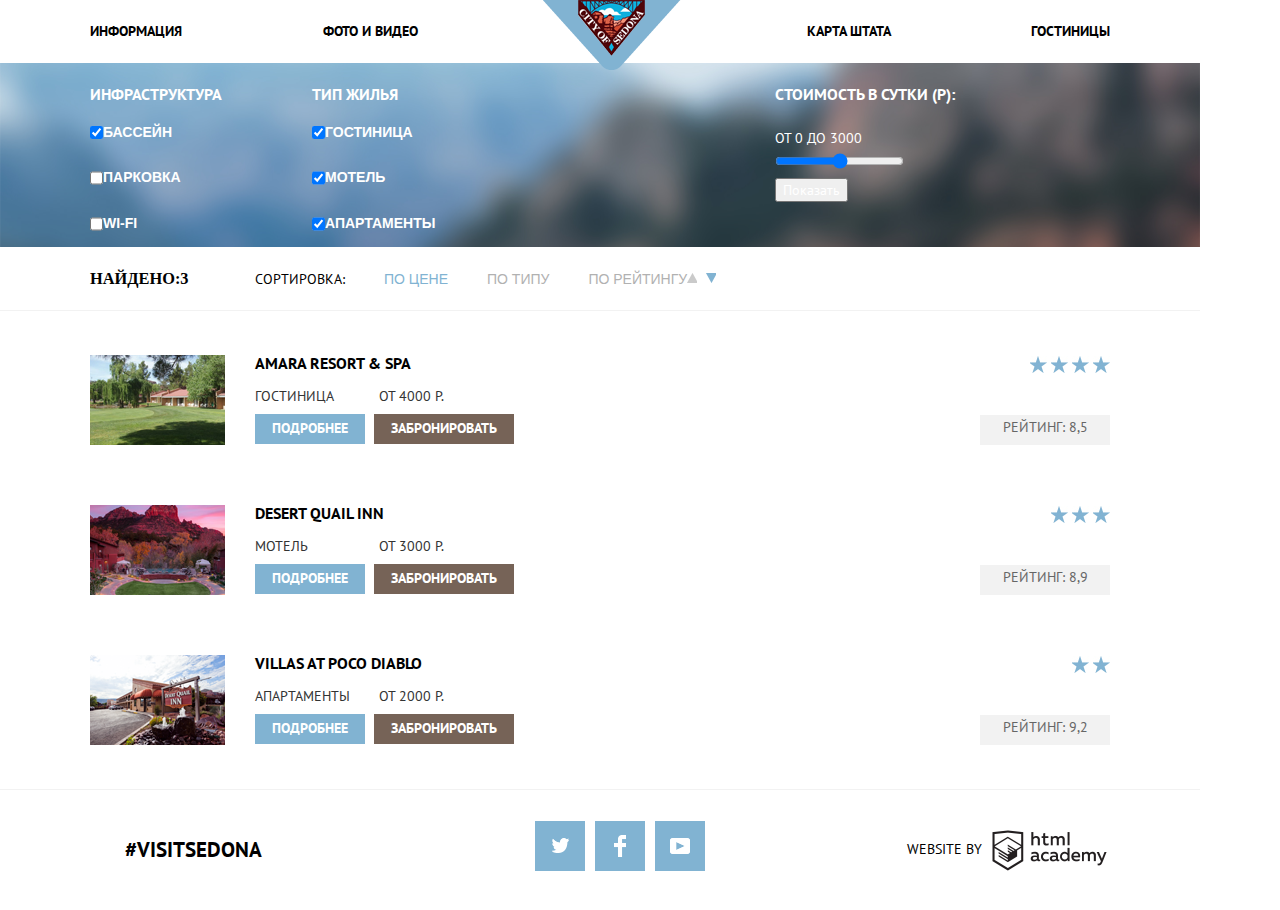
==== commit 1bb166e6: "на проверку" ====
--- a/hotels.html
+++ b/hotels.html
@@ -3,8 +3,8 @@
 <head>
     <meta charset="UTF-8">
     <title>Hotels</title>
-    <link rel="stylesheet" href="css/normalize.css">
-    <link rel="stylesheet" href="css/outline.css">
+    <link rel="stylesheet" href="normalize.css">
+    <link rel="stylesheet" href="outline.css">
     <link href="https://fonts.googleapis.com/css?family=PT+Sans:400,700&amp;subset=latin,cyrillic" rel="stylesheet">
     <link rel="stylesheet" href="hotels.css" type="text/css">
 </head>
@@ -20,60 +20,62 @@
             <a class="header-menu-link" href="hotels.html">Гостиницы</a>
         </nav>
     </header>
-    <main class="contain">
+    <main class="container">
         <form class="filters">
-            <div class="filters-box">
-                <h3 class="filters-box-infrastructure">Инфраструктура</h3>
-                    <div class="input-group filters-input-group">
-                        <lable for="swimmingpool">Бассейн</lable> 
-                        <input type="checkbox" id="swimmingpool" checked>
+            <section class="filters-background">
+                <div class="filters-box">
+                    <h3 class="filters-box-infrastructure">Инфраструктура</h3>
+                        <div class="input-group filters-input-group">
+                            <input type="checkbox" id="swimmingpool" checked>
+                            <label for="swimmingpool">Бассейн</lable> 
+                        </div>
+                        <div class="input-group"> 
+                            <input type="checkbox" id="parking">
+                            <label for="parking">Парковка</lable> 
+                        </div>
+                        <div class="input-group"> 
+                            <input type="checkbox" id="Wifi">
+                            <label for="Wifi">Wi-Fi</lable> 
+                        </div>
+                </div>
+                <div class="filters-box">
+                    <h3 class="filters-box-home">Тип жилья</h3>
+                    <div class="input-group">
+                        <input type="checkbox" id="hotel" checked>
+                        <label for="hotel">Гостиница</lable> 
                     </div>
-                    <div class="input-group"> 
-                        <lable for="parking">Парковка</lable> 
-                        <input type="checkbox" id="parking">
+                    <div class="input-group">
+                        <input type="checkbox" id="motel" checked>
+                        <label for="motel">Мотель</lable> 
                     </div>
-                    <div class="input-group"> 
-                        <lable for="Wifi">Wi-Fi</lable> 
-                        <input type="checkbox" id="Wifi">
-                    </div>
-            </div>
-            <div class="filters-box">
-                <h3 class="filters-box-home">Тип жилья</h3>
-                <div class="input-group">
-                    <lable for="hotel">Гостиница</lable> 
-                    <input type="checkbox" id="hotel" checked>
-                </div>
-                <div class="input-group">
-                    <lable for="motel">Мотель</lable> 
-                    <input type="checkbox" id="motel" checked>
-                </div>
-                <div class="input-group">
-                    <lable for="apartment">Апартаменты</lable> 
-                    <input type="checkbox" id="apartment" checked>
-                </div>
-            </div>
-            <div class="filters-box filters-slider">
-                <h3 class="filters-box-value">Стоимость в сутки (Р):</h3>
-                <div class="filters-slider-range">
-                    <span class="slider-value-from">от 0</span>
-                    <span class="slider-value-to">До 3000</span>
-                </div>
-                <input type="range" min="0" max="4000">
-                <div class="slider">
-                    <div class="slider-bar">
-                        <span class="slider-toggler"></span>
-                        <span class="slider-toggler"></span>
+                    <div class="input-group">
+                        <input type="checkbox" id="apartment" checked>
+                        <label for="apartment">Апартаменты</lable> 
                     </div>
                 </div>
-                <div class="slider-button">
-                    <input id="button-box" type="submit" value="Показать">
+                <div class="filters-box filters-slider">
+                    <h3 class="filters-box-value">Стоимость в сутки (Р):</h3>
+                    <div class="filters-slider-range">
+                        <span class="slider-value-from">от 0</span>
+                        <span class="slider-value-to">До 3000</span>
+                    </div>
+                    <input type="range" min="0" max="4000">
+                    <div class="slider">
+                        <div class="slider-bar">
+                            <span class="slider-toggler"></span>
+                            <span class="slider-toggler"></span>
+                        </div>
+                    </div>
+                    <div class="slider-button">
+                        <input id="button-box" type="submit" value="Показать">
+                    </div>
                 </div>
-            </div>
+            </section>
             <div class="sorting">
                 <h3 class="sorting-heading">Найдено:3</h3>
                 <div class="sorting-target">
                     Сортировка:
-                    <a href="#" class="sorting-target sorting-target-link-active" name="По цене">По цене</a>
+                    <a href="#" class="sorting-target sorting-target-link sorting-target-link-active" name="По цене">По цене</a>
                     <a href="#" class="sorting-target sorting-target-link" name="По типу">По типу</a>
                     <a href="#" class="sorting-target sorting-target-link" name="По рейтингу">По рейтингу</a>
                 </div>
@@ -159,7 +161,7 @@
                 </li>
             </ul>
         </section>
-    </main>
+    
     <footer class="footer">
         <p class="footer-hashtag hashtag">#VISITSEDONA</p>
         <ul class="footer-socials">
--- a/hotels.css
+++ b/hotels.css
@@ -20,7 +20,6 @@
 
 img{
     max-width: 100%;
-    height: auto;
     background-repeat: no-repeat;
 }
 
@@ -53,6 +52,10 @@
     margin-bottom: -16px;  
 }
 
+.container{
+    
+}
+
 
 
 .filters{
@@ -60,27 +63,40 @@
     padding: 0;
     list-style: none;
 
-    display: flex;
-    
+    
+
+    color:#ffffff;
+
+
+    text-transform: uppercase;
+
+    border-bottom: 1px solid #f2f2f2;
+    
+}
+
+.filters-background{
+    display: flex;
     flex-wrap: wrap;
 
-    color:#ffffff;
-
     background-image: url(photo/hotelbackground.png);
-    width: 1200px;
-    background-repeat: no-repeat;
-    
-
-    text-transform: uppercase;
-
-    border-bottom: 1px solid #f2f2f2;
-    
+    width: auto;
+    background-repeat: no-repeat;
 }
 
 .filters-box{
-    margin-left: 90px;
-    
-}
+    margin-left: 90px; 
+
+}
+
+
+.filters-box-infrastructure{
+    margin-bottom: 0;
+}
+
+.filters-box-home{
+    margin-bottom: 0;
+}
+
 
 
 
@@ -88,8 +104,8 @@
     font-weight: bold;
     padding: 10px 0;
     display: flex;
-    flex-direction: row-reverse;
-    justify-content: flex-end;
+    flex-direction: row;
+    justify-content: flex-start;
 
 
     color: #ffffff;
@@ -138,10 +154,10 @@
 .sorting{
     padding-left: 90px;
     list-style: none;
-    width: 100%;
-
-    display: flex;
-    justify-content: space-between;
+    
+
+    display: flex;
+    
     align-items: baseline;
 
     background-color: #ffffff;
@@ -164,14 +180,21 @@
 }
 
 .sorting-target-link{
-    margin: 0 30px;
-    color:#333333;
+    margin: 0;
+    margin-left: 35px;
+    color:#b1b1b1;
+
+    font-family:"Myriad Pro" , Arial , sans-serif;
     
 }
 
 .sorting-target-link-active{
     color: #81b3d2;
 
+}
+
+.sorting-order{
+  
 }
 
 .sorting-order-button{
@@ -208,7 +231,6 @@
 }
 
 .sorting-order-button-desc{
-    margin-right: 90px;
     background-image: url(photo/icon-down-dir.png);
     background-repeat: no-repeat;
 
@@ -260,12 +282,14 @@
 
 .card-heading {
     margin: 0;
+    margin-top: -7px;
     
     color: #000000;
 }
 
 .card-caption{
     margin: 0;
+    padding: 5px 0;
 }
 
 .card-caption>span:nth-child(1){
@@ -348,6 +372,7 @@
     height: 30px;
     width: 110px;
 
+    margin-top: 33px;
 }
 
 .footer{
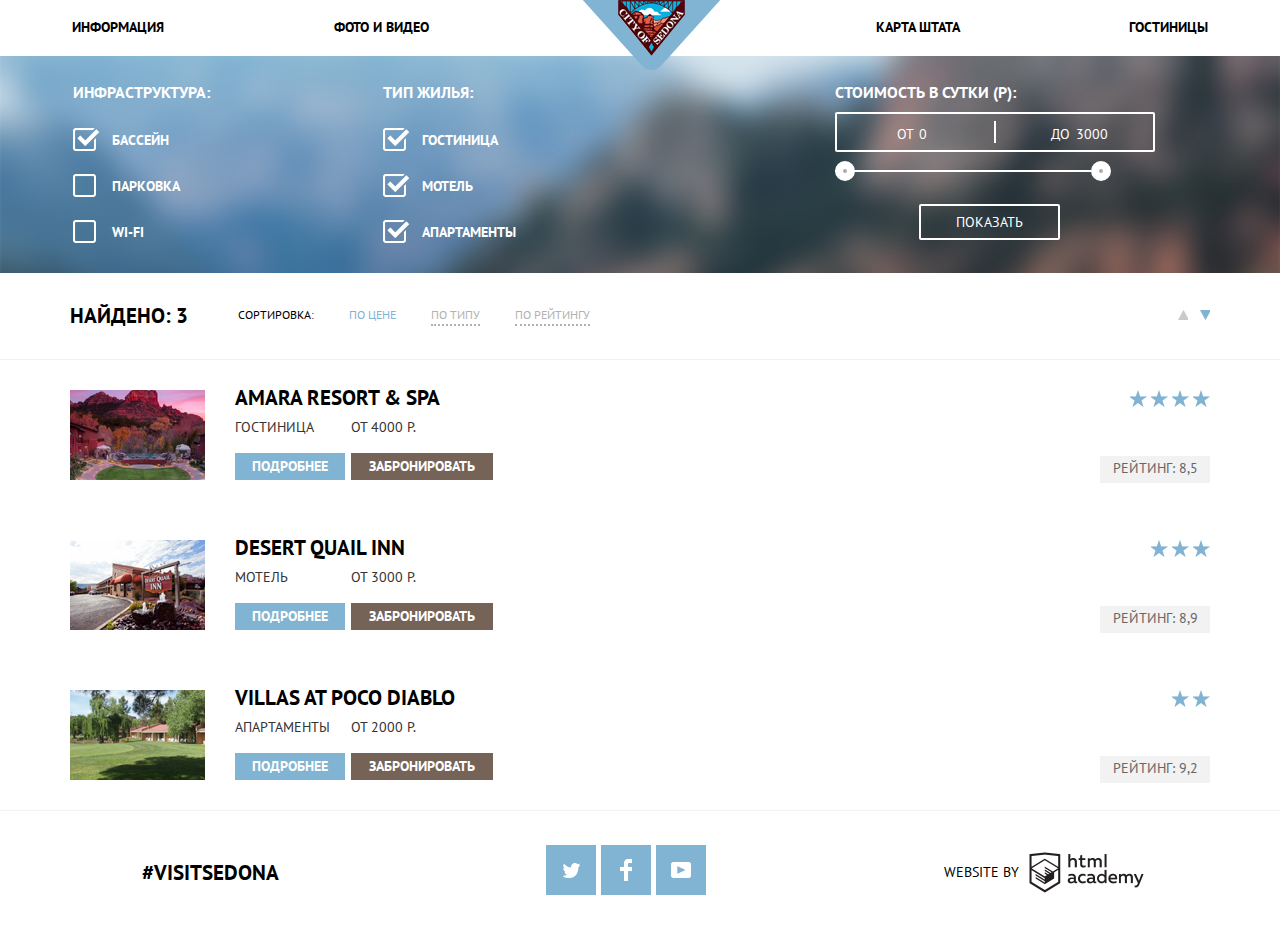
==== commit 7b67a0c6: "add focus(hotel)" ====
--- a/hotels.html
+++ b/hotels.html
@@ -2,7 +2,7 @@
 <html lang="ru">
 <head>
     <meta charset="UTF-8">
-    <title>Hotels</title>
+    <title>HTML Academy:Седона</title>
     <link rel="stylesheet" href="normalize.css">
     <link rel="stylesheet" href="outline.css">
     <link href="https://fonts.googleapis.com/css?family=PT+Sans:400,700&amp;subset=latin,cyrillic" rel="stylesheet">
@@ -16,7 +16,7 @@
             <a class="header-image" href="index.html">
                 <img src="photo/logo.png" width="138" height="70">
             </a>
-            <a class="header-menu-link" href="#">Карта штата</a>
+            <a class="header-menu-link" href="#">Карта  штата</a>
             <a class="header-menu-link" href="hotels.html">Гостиницы</a>
         </nav>
     </header>
@@ -24,55 +24,57 @@
         <form class="filters">
             <section class="filters-background">
                 <div class="filters-box">
-                    <h3 class="filters-box-infrastructure">Инфраструктура</h3>
+                    <h3 class="filters-box-infrastructure">Инфраструктура:</h3>
                         <div class="input-group filters-input-group">
-                            <input type="checkbox" id="swimmingpool" checked>
-                            <label for="swimmingpool">Бассейн</lable> 
+                            <input class="input-checkbox" type="checkbox" id="swimmingpool" checked>
+                            <label class="label-checkbox" for="swimmingpool">Бассейн</lable> 
                         </div>
-                        <div class="input-group"> 
-                            <input type="checkbox" id="parking">
-                            <label for="parking">Парковка</lable> 
+                        <div class="input-group filters-input-group"> 
+                            <input class="input-checkbox" type="checkbox" id="parking" >
+                            <label class="label-checkbox" for="parking">Парковка</lable> 
                         </div>
-                        <div class="input-group"> 
-                            <input type="checkbox" id="Wifi">
-                            <label for="Wifi">Wi-Fi</lable> 
+                        <div class="input-group filters-input-group"> 
+                            <input class="input-checkbox" type="checkbox" id="Wifi" >
+                            <label class="label-checkbox" for="Wifi">Wi-Fi</lable> 
                         </div>
                 </div>
                 <div class="filters-box">
-                    <h3 class="filters-box-home">Тип жилья</h3>
-                    <div class="input-group">
-                        <input type="checkbox" id="hotel" checked>
-                        <label for="hotel">Гостиница</lable> 
+                    <h3 class="filters-box-home">Тип жилья:</h3>
+                    <div class="input-group filters-input-group">
+                        <input class="input-checkbox" type="checkbox" id="hotel" checked >
+                        <label class="label-checkbox" for="hotel">Гостиница</lable> 
                     </div>
-                    <div class="input-group">
-                        <input type="checkbox" id="motel" checked>
-                        <label for="motel">Мотель</lable> 
+                    <div class="input-group filters-input-group">
+                        <input class="input-checkbox" type="checkbox" id="motel" checked >
+                        <label class="label-checkbox" for="motel">Мотель</lable> 
                     </div>
-                    <div class="input-group">
-                        <input type="checkbox" id="apartment" checked>
-                        <label for="apartment">Апартаменты</lable> 
+                    <div class="input-group filters-input-group">
+                        <input class="input-checkbox" type="checkbox" id="apartment" checked >
+                        <label class="label-checkbox" for="apartment">Апартаменты</lable> 
                     </div>
                 </div>
-                <div class="filters-box filters-slider">
-                    <h3 class="filters-box-value">Стоимость в сутки (Р):</h3>
-                    <div class="filters-slider-range">
-                        <span class="slider-value-from">от 0</span>
-                        <span class="slider-value-to">До 3000</span>
+                <div class="filter-range">
+                    <div class="filter-range-title">Стоимость в сутки (р):</div>
+                    <div class="price-controls">
+                        <label  class="min-price">от
+                            <input type="text" name="min-price" value="0">
+                        </label> 
+                        <label  class="max-price">до
+                            <input type="text" name="max-price" value="3000">
+                        </label>
+                    </div>     
+                    <div class="range-controls">
+                        <div class="scale">
+                            <div class="bar"></div>
+                        </div>
+                        <div class="range-toggle range-toggle-min"></div>
+                        <div class="range-toggle range-toggle-max"></div>
                     </div>
-                    <input type="range" min="0" max="4000">
-                    <div class="slider">
-                        <div class="slider-bar">
-                            <span class="slider-toggler"></span>
-                            <span class="slider-toggler"></span>
-                        </div>
-                    </div>
-                    <div class="slider-button">
-                        <input id="button-box" type="submit" value="Показать">
-                    </div>
+                    <button class="btn-show" type="submit">Показать</button>
                 </div>
             </section>
             <div class="sorting">
-                <h3 class="sorting-heading">Найдено:3</h3>
+                <h3 class="sorting-heading">Найдено: 3</h3>
                 <div class="sorting-target">
                     Сортировка:
                     <a href="#" class="sorting-target sorting-target-link sorting-target-link-active" name="По цене">По цене</a>
@@ -89,7 +91,7 @@
             <ul class="hotels-list">
                 <li class="card">
                     <div class="card-content">
-                        <img src="photo/hotel.png"  class="card-img" alt="Image" width="135"   height="90">
+                        <img src="photo/motel.png"  class="card-img" alt="Image" width="135"   height="90">
                         <h3 class="card-heading ">Amara Resort & SPA</h3>
                         <p class="card-caption">
                             <span>Гостиница</span>
@@ -114,7 +116,7 @@
                 </li>
                 <li class="card">
                     <div class="card-content">
-                        <img src="photo/motel.png" class="card-img" alt="Image" width="135"  height="90">
+                        <img src="photo/aps.png" class="card-img" alt="Image" width="135"  height="90">
                         <h3 class="card-heading ">Desert Quail Inn</h3>
                         <p class="card-caption">
                             <span>Мотель</span>
@@ -138,7 +140,7 @@
                 </li>
                 <li class="card">
                     <div class="card-content">
-                        <img src="photo/aps.png" class="card-img" alt="Image" width="135"  height="90">
+                        <img src="photo/hotel.png" class="card-img" alt="Image" width="135"  height="90">
                         <h3 class="card-heading">Villas at Poco Diablo</h3>
                         <p class="card-caption">
                             <span>Апартаменты</span>
--- a/hotels.css
+++ b/hotels.css
@@ -7,9 +7,7 @@
     line-height: 1.85;
     font-weight: normal;
     color: #000000;
-
-    width: 1200px;
-    
+    width: auto;
 }
 
 a{
@@ -21,8 +19,13 @@
 img{
     max-width: 100%;
     background-repeat: no-repeat;
-}
-
+    height: auto;
+}
+
+
+.header{
+    height: 56px;
+}
   
 .header-menu{
     margin: 0;
@@ -30,10 +33,11 @@
     list-style: none;
       
     display: flex;
+    justify-content: space-between;
     flex-wrap: wrap;
-    justify-content: space-between;
-    align-items: center;
-    margin:0 75px 0 75px;
+    padding: 0 57px;
+    
+    
   }
   
 .header-menu-link{
@@ -44,7 +48,16 @@
     text-decoration: none;
     font-weight: bold;
 }
-  
+
+
+.header-menu-link:hover{
+    color: #81b3d2;
+}
+
+.header-menu-link:active{
+    color: #eaeaea;
+}
+
 .header-image{
     position: relative;
     padding: 0;
@@ -52,26 +65,18 @@
     margin-bottom: -16px;  
 }
 
-.container{
-    
-}
-
-
 
 .filters{
     margin: 0;
     padding: 0;
-    list-style: none;
-
-    
+    list-style: none; 
 
     color:#ffffff;
 
 
     text-transform: uppercase;
 
-    border-bottom: 1px solid #f2f2f2;
-    
+    border-bottom: 1px solid #f2f2f2;   
 }
 
 .filters-background{
@@ -79,25 +84,28 @@
     flex-wrap: wrap;
 
     background-image: url(photo/hotelbackground.png);
-    width: auto;
-    background-repeat: no-repeat;
+    background-size: 100%;
+    padding:26px 0 17px;
+    background-repeat: no-repeat; 
 }
 
 .filters-box{
-    margin-left: 90px; 
-
-}
-
-
-.filters-box-infrastructure{
-    margin-bottom: 0;
-}
-
-.filters-box-home{
-    margin-bottom: 0;
-}
-
-
+    padding-left: 73px;
+    padding-right: 45px;
+    width: 15%;
+}
+
+
+.filters-box-infrastructure,
+.filters-box-home,
+.filter-range-title{
+    padding: 0;
+    margin:0 0 15px 0;
+
+    font-weight: 600;
+    font-size: 16px;
+    line-height: 21px;
+}
 
 
 .input-group{
@@ -108,75 +116,204 @@
     justify-content: flex-start;
 
 
-    color: #ffffff;
-    font-family: "Myriad Pro" , Arial , sans-serif;
+    color: #ffffff;  
 }
 
 .filters-input-group{
     color: #ffffff;
 }
 
-.filters-slider{
-    margin-left: 340px;
+
+.label-checkbox{
+    background-image: url(photo/checkbox-off.png);
+    background-repeat: no-repeat;
+
+    display: inline-block;
+    padding-left: 39px;
+ 
+    cursor: pointer;
+}
+
+.input-checkbox{
+    display: none;
+    height: 30px;
+}
+
+.input-checkbox:checked + label{
+    background-image: url(photo/checkbox-on.png);
+    background-repeat: no-repeat;
+}
+
+.filter-range{
+    width: 320px;
+    
+    
+    
+    padding-left: 215px;
+
     color: #ffffff;
-
-}
-
-.slider-value-from{
+    text-transform: uppercase;
+}
+
+.filter-range-title{
+    margin: 0;
+    padding: 0;
+    margin-bottom: 9px;
+
+    font-weight: 600;
+    font-size: 16px;
+    line-height: 21px;
+}
+
+.price-controls{
+    position: relative;
+
+    height: 36px;
+    margin-bottom: 18px;
+
+    border: 2px solid #ffffff;
+    border-radius: 2px;
+}
+
+.price-controls::after{
+    content: '';
+    position: absolute;
+    top: 50%;
+    left: 50%;
+
+    width: 2px;
+    height: 22px;
+    background: #ffffff;
+
+    transform: translate(-50%, -50%);
+}
+
+.price-controls label{
+    display: inline-block;
+
+    font-style: 14px;
+    line-height: 38px;
+    vertical-align: top;
+
+    cursor: pointer;
+}
+
+.price-controls .min-price,
+.price-controls .max-price{
+    width: 90px;
+    padding-left: 60px;
+}
+
+.price-controls input{
+    width: 50px;
+    margin: 0;
+
+    color: inherit;
+    font: inherit;
+
+    background: none;
+    border: none;
+}
+
+.range-controls{
+    position: relative;
+
+    margin-bottom: 32px;
+}
+
+.range-controls .scale{
+    height: 2px;
+
+    background: rgba(255, 255, 255, 0,3);
+}
+
+.range-controls .bar{
+    width: 80%;
+    height: 2px;
+
+    background: #ffffff;
+}
+
+.range-toggle {
+    position: absolute;
+    top:-9px;
+
+    width: 4px;
+    height: 4px;
+
+    background: #ababab;
+    border: 8px solid #ffffff;
+    border-radius: 50%;
+    box-shadow: 0 2px 1px 0 rgba(0, 1, 1, 0,2);
+
+    cursor: pointer;
+}
+
+.range-toggle:hover{
+    background: #1c4f80;
+}
+
+.range-toggle-min{
+    left: 0;
+}
+
+.range-toggle-max{
+    left: 80%;
+}
+
+.btn-show{
+    display: block;
+    margin: 0 84px;
+    padding: 6px 35px;
+
+    font-size: 14px;
+    line-height: 20px;
     color: #ffffff;
-   
-}
-
-.slider-value-to{
-    color: #ffffff;
-    
-}
-
-.slider{
-    color: #ffffff;
-}
-
-.slider-bar{
-    color: #ffffff;
-}
-
-.slider-toggler{
-    color: #ffffff;
-
-}
-
-.slider-button{
-    color: #ffffff;
-   
-    
+    text-transform: uppercase;
+
+    background: transparent;
+    border: 2px solid #ffffff;
+    border-radius: 2px;
+    cursor: pointer;
+}
+
+.btn-show:hover{
+    color: #000000;
+
+    background: #ffffff;
 }
 
 .sorting{
-    padding-left: 90px;
+    padding-left: 110px;
     list-style: none;
     
-
-    display: flex;
-    
-    align-items: baseline;
+    padding: 30px 70px 30px 70px;
+
+    display: flex;
+    
+    align-items: center;
 
     background-color: #ffffff;
 }
 
 .sorting-heading{
+    margin: 0;
     color: #000000;
-    font-family: "Myriad Pro" , Arial , sans-serif;
-
-    min-width:165px;
-
-    
-    font-family: bold;
+    
+    font-size: 21px;
+    line-height: 26px;
+
+    padding-right: 50px;  
 }
 
 .sorting-target{
     color: #000000;
+
+    display: flex;
     justify-content: flex-start;
-    
+
+    font-size: 12px;
+    line-height: 18px;  
 }
 
 .sorting-target-link{
@@ -184,175 +321,161 @@
     margin-left: 35px;
     color:#b1b1b1;
 
-    font-family:"Myriad Pro" , Arial , sans-serif;
-    
+    border-bottom: 2px dotted #b1b1b1;   
 }
 
 .sorting-target-link-active{
     color: #81b3d2;
 
+    border:none;
 }
 
 .sorting-order{
-  
-}
-
-.sorting-order-button{
+    display: flex;
+    justify-content: flex-end;
+    flex-grow: 1;
+}
+
+
+
+.sorting-order-button{  
+    background-repeat: no-repeat;
+
+    display: inline-block;
     height: 11px;
     width: 10px;
-    
-
+
+    text-indent: 100%;
+    white-space: nowrap;
+    overflow: hidden; 
+
+    color:#333333;  
+}
+
+.sorting-order-button-active{
+    
+    color: #81b3d2;
+}
+
+.sorting-order-button-asc{
+    margin-right: 12px;
+    background-image: url(photo/icon-up-dir.png);  
+}
+
+.sorting-order-button-desc{
+    background-image: url(photo/icon-down-dir.png);
+}
+
+.hotels{
+    padding:0 70px;  
+}
+
+.hotels-list{
+    list-style: none;
+    padding: 0;
+    margin: 0;
+}
+
+.card{
+    display: flex;
+    justify-content: space-between;
+    width: 100%;
+
+    text-transform: uppercase;
+    
+    max-height: 90px;
+    padding: 30px 0;
+}
+
+.card-img{
+    padding-right: 30px;
+}
+
+
+.card-content{
+    display: flex;
+    flex-flow: column wrap;
+    justify-content: flex-start;  
+}
+
+
+
+.card-heading {
+    margin: 0;
+    margin-top: -5px;
+    margin-bottom: 4px;
+    
+    color: #000000;
+
+    font-size: 21px;
+    line-height: 26px;
+}
+
+.card-caption{
+    margin: 0;
+    margin-bottom: 12px;
+    
+}
+
+.card-caption>span:nth-child(1){
     color:#333333;
-  
-}
-
-.sorting-order-button-active{
-    height: 11px;
-    width: 10px;
-    
-
-    color: #81b3d2;
-
-}
-
-.sorting-order-button-asc{
-    margin-right: 5px;
-    background-image: url(photo/icon-up-dir.png);
-    background-repeat: no-repeat;
-
-    display: inline-block;
-    height: 11px;
-    width: 10px;
+    display: inline-block;
+    min-width: 112px;
+}
+
+.card-caption>span:nth-child(2){
+    color:#333333;
+
+    margin: 0;
+}
+
+.card-btn-first{
+    background-color: #81b3d2;
+    text-transform: uppercase;
+    color: #ffffff;
+    font-weight: bold;
+    border: none;
+
+    height: 27px;
+    width: 110px;
+
+    
+
+}
+
+.card-btn-secondary{
+    background-color: #766357;
+    text-transform: uppercase;
+    color: #ffffff;
+    font-weight: bold;
+
+    border: none;
+
+    margin-left: 2px;
+
+   
+    height: 27px;
+    width: 142px;
+}
+
+
+.card-rating{
+    text-align: right;
+}
+
+.rating-star{
+    background-image: url(photo/star.jpg);
+    background-position:right;
+    background-repeat: no-repeat;
+
+    display: inline-block;
+    text-align: center;
+    height: 18px;
+    width: 17px;
 
     text-indent: 100%;
     white-space: nowrap;
     overflow: hidden;
-    
-}
-
-.sorting-order-button-desc{
-    background-image: url(photo/icon-down-dir.png);
-    background-repeat: no-repeat;
-
-    display: inline-block;
-    height: 11px;
-    width: 10px;
-
-    text-indent: 100%;
-    white-space: nowrap;
-    overflow: hidden;
-    
-}
-
-.hotels{
-    margin: 0 90px;
-    
-}
-
-.hotels-list{
-    list-style: none;
-    padding: 0;
-
-}
-
-.card{
-    display: flex;
-    justify-content: space-between;
-    width: 100%;
-
-    text-transform: uppercase;
-    
-    max-height: 90px;
-    padding: 30px 0;
-
-}
-
-.card-img{
-    padding-right: 30px;
-}
-
-
-.card-content{
-    display: flex;
-    flex-flow: column wrap;
-    justify-content: flex-start;  
-}
-
-
-
-.card-heading {
-    margin: 0;
-    margin-top: -7px;
-    
-    color: #000000;
-}
-
-.card-caption{
-    margin: 0;
-    padding: 5px 0;
-}
-
-.card-caption>span:nth-child(1){
-    color:#333333;
-    display: inline-block;
-    min-width: 120px;
-
-
-}
-
-.card-caption>span:nth-child(2){
-    color:#333333;
-
-    margin: 0;
-}
-
-.card-btn-first{
-    background-color: #81b3d2;
-    text-transform: uppercase;
-    color: #ffffff;
-    font-weight: bold;
-    border: none;
-
-    height: 30px;
-    width: 110px;
-
-    
-
-}
-
-.card-btn-secondary{
-    background-color: #766357;
-    text-transform: uppercase;
-    color: #ffffff;
-    font-weight: bold;
-
-    border: none;
-
-    margin-left: 5px;
-
-   
-    height: 30px;
-    width: 140px;
-}
-
-
-.card-rating{
-    text-align: right;
-}
-
-.rating-star{
-    background-image: url(photo/star.jpg);
-    background-position:right;
-    background-repeat: no-repeat;
-
-    display: inline-block;
-    text-align: center;
-    height: 18px;
-    width: 17px;
-
-    text-indent: 100%;
-    white-space: nowrap;
-    overflow: hidden;
 
     
   
@@ -360,36 +483,34 @@
 
 .rating-summery{
     padding:0 10px;
-    
-
-    
-
+   
     text-align: center;
 
     background-color: #f2f2f2;
     color: #666666;
     
-    height: 30px;
-    width: 110px;
-
-    margin-top: 33px;
+    height: 27px;
+    width: 90px;
+    margin-top: 39px;
 }
 
 .footer{
+    margin: 0;
+    padding:0 17px 1px 23px;
     display: flex;
     justify-content: space-around;
     align-content: center;
 
-    
-    height: 120px;
-
     border-top:1px solid #f2f2f2;
 }
 
 .footer-hashtag{
+    margin: 0;
+    padding: 0;
     font-size: 21px;
     font-weight: bold;
-    width: 33%;
+    line-height: 26px;
+    
 
     display: flex;
     align-items: center;
@@ -398,8 +519,12 @@
 }
 
 .footer-socials{
+    padding: 39px 0px 35px 30px;
+    margin: 0;
     list-style: none;
-    width: 33%;
+
+    max-height: 50px;
+    
 
     display: flex;
     align-items: center;
@@ -407,7 +532,7 @@
 }
 
 .social{
-    margin: 5px;
+    
 }
 
 .social-tw{
@@ -438,6 +563,7 @@
     background-image: url(photo/fbicon.png);
     background-repeat: no-repeat;
     background-position: center;
+    margin:0 5px;
 
 }
 .social-ytb{
@@ -456,7 +582,7 @@
 }
 
 .footer-credentials{
-    width: 33%;
+    
 
     display: flex;
     align-items: center;
@@ -478,4 +604,18 @@
     width: 115px;
     background-repeat: no-repeat;
     background-position: center;
+}
+
+.social-fb:hover,
+.social-tw:hover,
+.social-ytb:hover{
+    background-color: #669ec0;
+    color: white;
+}
+
+.social-fb:active,
+.social-tw:active,
+.social-ytb:active{
+    background-color: #5496bd;
+    color: #85b0cd;
 }